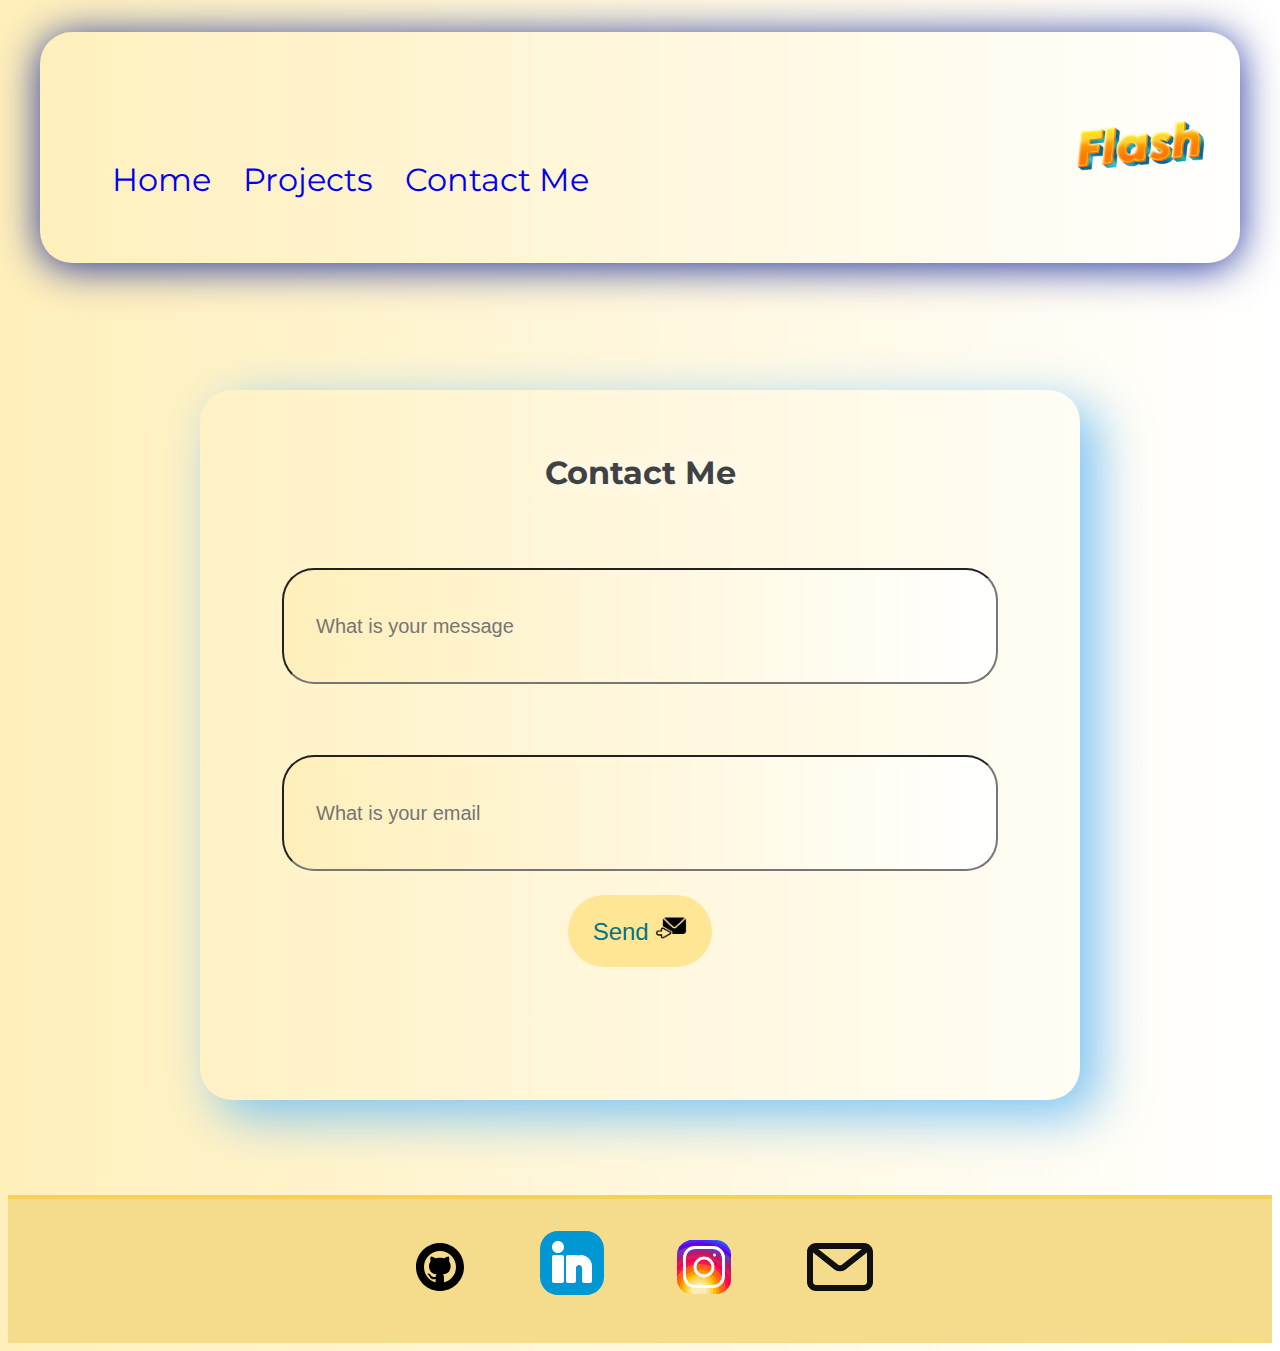
==== contact.html @ 8fc6730a "added hamnurger menu" ====
<!DOCTYPE html>
<html lang="en">
  <head>
    <meta charset="UTF-8" />
    <meta name="viewport" content="width=device-width, initial-scale=1.0" />
    <title>Contact me</title>
    <link rel="stylesheet" href="contact.css" />
    <link rel="preconnect" href="https://fonts.googleapis.com" />
    <link rel="preconnect" href="https://fonts.gstatic.com" crossorigin />
    <link
      href="https://fonts.googleapis.com/css2?family=Montserrat:ital,wght@0,100..900;1,100..900&display=swap"
      rel="stylesheet"
    />
  </head>
  <body>
    <!-- <h1 class="title">Aryan Goyal</h1> -->
    <nav>
        <div class="hamburger-lay">
            <input type="checkbox" id="menu-toggle" class="menu-toggle">
            <label for="menu-toggle" class="hamburger">
                <div class="bar"></div>
                <div class="bar"></div>
                <div class="bar"></div>
            </label>
            <ul>
                <li><a href="index.html">Home</a></li>
                <li><a href="sites.html">Projects</a></li>
                <li><a href="contact.html">Contact Me</a></li>
            </ul>
        </div>
        <img class="flash" src="./images/flash.png" />
      
    </nav>
    <div class="center">
      <form>
        <h1 class="contact">Contact Me</h1>
        <br />
        <input type="text" name="name" placeholder="What is your message" />
        <br />
        <input type="email" name="email" placeholder="What is your email" />
        <button type="submit">
          <span>Send</span>
          <span> <img class="send" src="./images/send.png" /></span>
        </button>
      </form>
    </div>
    <div class="details">
      <a href="https://github.com" target="_blank" rel="noopener noreferrer"
        ><svg
          xmlns="http://www.w3.org/2000/svg"
          class="github"
          viewBox="0 0 72 72"
        >
          <path
            d="M 36 12 C 22.745 12 12 22.745 12 36 C 12 49.255 22.745 60 36 60 C 49.255 60 60 49.255 60 36 C 60 22.745 49.255 12 36 12 z M 36 20 C 44.837 20 52 27.163 52 36 C 52 43.284178 47.128298 49.420174 40.46875 51.355469 C 40.198559 51.103128 39.941627 50.74363 39.953125 50.285156 C 39.980125 49.233156 39.953125 46.778953 39.953125 45.876953 C 39.953125 44.328953 38.972656 43.230469 38.972656 43.230469 C 38.972656 43.230469 46.654297 43.316141 46.654297 35.119141 C 46.654297 31.957141 45.003906 30.310547 45.003906 30.310547 C 45.003906 30.310547 45.872125 26.933953 44.703125 25.501953 C 43.393125 25.359953 41.046922 26.753297 40.044922 27.404297 C 40.044922 27.404297 38.457406 26.753906 35.816406 26.753906 C 33.175406 26.753906 31.587891 27.404297 31.587891 27.404297 C 30.586891 26.753297 28.239687 25.360953 26.929688 25.501953 C 25.760688 26.933953 26.628906 30.310547 26.628906 30.310547 C 26.628906 30.310547 24.974609 31.956141 24.974609 35.119141 C 24.974609 43.316141 32.65625 43.230469 32.65625 43.230469 C 32.65625 43.230469 31.782197 44.226723 31.693359 45.652344 C 31.180078 45.833418 30.48023 46.048828 29.8125 46.048828 C 28.2025 46.048828 26.978297 44.483766 26.529297 43.759766 C 26.086297 43.045766 25.178031 42.447266 24.332031 42.447266 C 23.775031 42.447266 23.503906 42.726922 23.503906 43.044922 C 23.503906 43.362922 24.285781 43.585781 24.800781 44.175781 C 25.887781 45.420781 25.866281 48.21875 29.738281 48.21875 C 30.196553 48.21875 31.021102 48.11542 31.677734 48.025391 C 31.674106 48.90409 31.663893 49.74536 31.677734 50.285156 C 31.688158 50.700354 31.476914 51.032045 31.236328 51.279297 C 24.726159 49.25177 20 43.177886 20 36 C 20 27.163 27.163 20 36 20 z"
          ></path></svg
      ></a>
      <a
        href="https://www.linkedin.com/in/aryan-goyal-81875b203/"
        target="_blank"
        rel="noopener noreferrer"
        ><svg
          xmlns="http://www.w3.org/2000/svg"
          xmlns:xlink="http://www.w3.org/1999/xlink"
          version="1.1"
          id="Icons"
          viewBox="0 0 32 32"
          xml:space="preserve"
          class="linkedin"
        >
          <style type="text/css">
            .st0 {
              fill: #ffffff;
            }
            .st1 {
              fill: #3a559f;
            }
            .st2 {
              fill: #f4f4f4;
            }
            .st3 {
              fill: #ff0084;
            }
            .st4 {
              fill: #0063db;
            }
            .st5 {
              fill: #00aced;
            }
            .st6 {
              fill: #ffec06;
            }
            .st7 {
              fill: #ff0000;
            }
            .st8 {
              fill: #25d366;
            }
            .st9 {
              fill: #0088ff;
            }
            .st10 {
              fill: #314358;
            }
            .st11 {
              fill: #ee6996;
            }
            .st12 {
              fill: #01aef3;
            }
            .st13 {
              fill: #fffeff;
            }
            .st14 {
              fill: #f06a35;
            }
            .st15 {
              fill: #00adef;
            }
            .st16 {
              fill: #1769ff;
            }
            .st17 {
              fill: #1ab7ea;
            }
            .st18 {
              fill: #6001d1;
            }
            .st19 {
              fill: #e41214;
            }
            .st20 {
              fill: #05ce78;
            }
            .st21 {
              fill: #7b519c;
            }
            .st22 {
              fill: #ff4500;
            }
            .st23 {
              fill: #00f076;
            }
            .st24 {
              fill: #ffc900;
            }
            .st25 {
              fill: #00d6ff;
            }
            .st26 {
              fill: #ff3a44;
            }
            .st27 {
              fill: #ff6a36;
            }
            .st28 {
              fill: #0061fe;
            }
            .st29 {
              fill: #f7981c;
            }
            .st30 {
              fill: #ee1b22;
            }
            .st31 {
              fill: #ef3561;
            }
            .st32 {
              fill: none;
              stroke: #ffffff;
              stroke-width: 2;
              stroke-miterlimit: 10;
            }
            .st33 {
              fill: #0097d3;
            }
            .st34 {
              fill: #01308a;
            }
            .st35 {
              fill: #019cde;
            }
            .st36 {
              fill: #ffd049;
            }
            .st37 {
              fill: #16a05d;
            }
            .st38 {
              fill: #4486f4;
            }
            .st39 {
              fill: none;
            }
            .st40 {
              fill: #34a853;
            }
            .st41 {
              fill: #4285f4;
            }
            .st42 {
              fill: #fbbc05;
            }
            .st43 {
              fill: #ea4335;
            }
          </style>
          <path
            class="st33"
            d="M23,0H9C4,0,0,4,0,9v14c0,5,4,9,9,9h14c5,0,9-4,9-9V9C32,4,28,0,23,0z"
          />
          <path
            class="st0"
            d="M12,25c0,0.6-0.4,1-1,1H7c-0.6,0-1-0.4-1-1V13c0-0.6,0.4-1,1-1h4c0.6,0,1,0.4,1,1V25z M9,11c-1.7,0-3-1.3-3-3  s1.3-3,3-3s3,1.3,3,3S10.7,11,9,11z M26,25c0,0.6-0.4,1-1,1h-3c-0.6,0-1-0.4-1-1v-3.5v-1v-2c0-0.8-0.7-1.5-1.5-1.5S18,17.7,18,18.5  v2v1V25c0,0.6-0.4,1-1,1h-3c-0.6,0-1-0.4-1-1V13c0-0.6,0.4-1,1-1h4c0.3,0,0.5,0.1,0.7,0.3c0.6-0.2,1.2-0.3,1.8-0.3  c3,0,5.5,2.5,5.5,5.5V25z"
          /></svg
      ></a>
      <!-- <p>My instagram id = @aryangoyal313</p> -->
      <a
        href="https://www.instagram.com/aryangoyal313/"
        target="_blank"
        rel="noopener noreferrer"
        ><svg
          class="insta"
          xmlns="http://www.w3.org/2000/svg"
          viewBox="0 0 48 48"
        >
          <path
            fill="#304ffe"
            d="M41.67,13.48c-0.4,0.26-0.97,0.5-1.21,0.77c-0.09,0.09-0.14,0.19-0.12,0.29v1.03l-0.3,1.01l-0.3,1l-0.33,1.1 l-0.68,2.25l-0.66,2.22l-0.5,1.67c0,0.26-0.01,0.52-0.03,0.77c-0.07,0.96-0.27,1.88-0.59,2.74c-0.19,0.53-0.42,1.04-0.7,1.52 c-0.1,0.19-0.22,0.38-0.34,0.56c-0.4,0.63-0.88,1.21-1.41,1.72c-0.41,0.41-0.86,0.79-1.35,1.11c0,0,0,0-0.01,0 c-0.08,0.07-0.17,0.13-0.27,0.18c-0.31,0.21-0.64,0.39-0.98,0.55c-0.23,0.12-0.46,0.22-0.7,0.31c-0.05,0.03-0.11,0.05-0.16,0.07 c-0.57,0.27-1.23,0.45-1.89,0.54c-0.04,0.01-0.07,0.01-0.11,0.02c-0.4,0.07-0.79,0.13-1.19,0.16c-0.18,0.02-0.37,0.03-0.55,0.03 l-0.71-0.04l-3.42-0.18c0-0.01-0.01,0-0.01,0l-1.72-0.09c-0.13,0-0.27,0-0.4-0.01c-0.54-0.02-1.06-0.08-1.58-0.19 c-0.01,0-0.01,0-0.01,0c-0.95-0.18-1.86-0.5-2.71-0.93c-0.47-0.24-0.93-0.51-1.36-0.82c-0.18-0.13-0.35-0.27-0.52-0.42 c-0.48-0.4-0.91-0.83-1.31-1.27c-0.06-0.06-0.11-0.12-0.16-0.18c-0.06-0.06-0.12-0.13-0.17-0.19c-0.38-0.48-0.7-0.97-0.96-1.49 c-0.24-0.46-0.43-0.95-0.58-1.49c-0.06-0.19-0.11-0.37-0.15-0.57c-0.01-0.01-0.02-0.03-0.02-0.05c-0.1-0.41-0.19-0.84-0.24-1.27 c-0.06-0.33-0.09-0.66-0.09-1c-0.02-0.13-0.02-0.27-0.02-0.4l1.91-2.95l1.87-2.88l0.85-1.31l0.77-1.18l0.26-0.41v-1.03 c0.02-0.23,0.03-0.47,0.02-0.69c-0.01-0.7-0.15-1.38-0.38-2.03c-0.22-0.69-0.53-1.34-0.85-1.94c-0.38-0.69-0.78-1.31-1.11-1.87 C14,7.4,13.66,6.73,13.75,6.26C14.47,6.09,15.23,6,16,6h16c4.18,0,7.78,2.6,9.27,6.26C41.43,12.65,41.57,13.06,41.67,13.48z"
          ></path>
          <path
            fill="#4928f4"
            d="M42,16v0.27l-1.38,0.8l-0.88,0.51l-0.97,0.56l-1.94,1.13l-1.9,1.1l-1.94,1.12l-0.77,0.45 c0,0.48-0.12,0.92-0.34,1.32c-0.31,0.58-0.83,1.06-1.49,1.47c-0.67,0.41-1.49,0.74-2.41,0.98c0,0,0-0.01-0.01,0 c-3.56,0.92-8.42,0.5-10.78-1.26c-0.66-0.49-1.12-1.09-1.32-1.78c-0.06-0.23-0.09-0.48-0.09-0.73v-7.19 c0.01-0.15-0.09-0.3-0.27-0.45c-0.54-0.43-1.81-0.84-3.23-1.25c-1.11-0.31-2.3-0.62-3.3-0.92c-0.79-0.24-1.46-0.48-1.86-0.71 c0.18-0.35,0.39-0.7,0.61-1.03c1.4-2.05,3.54-3.56,6.02-4.13C14.47,6.09,15.23,6,16,6h10.8c5.37,0.94,10.32,3.13,14.47,6.26 c0.16,0.39,0.3,0.8,0.4,1.22c0.18,0.66,0.29,1.34,0.32,2.05C42,15.68,42,15.84,42,16z"
          ></path>
          <path
            fill="#6200ea"
            d="M42,16v4.41l-0.22,0.68l-0.75,2.33l-0.78,2.4l-0.41,1.28l-0.38,1.19l-0.37,1.13l-0.36,1.12l-0.19,0.59 l-0.25,0.78c0,0.76-0.02,1.43-0.07,2c-0.01,0.06-0.02,0.12-0.02,0.18c-0.06,0.53-0.14,0.98-0.27,1.36 c-0.01,0.06-0.03,0.12-0.05,0.17c-0.26,0.72-0.65,1.18-1.23,1.48c-0.14,0.08-0.3,0.14-0.47,0.2c-0.53,0.18-1.2,0.27-2.02,0.32 c-0.6,0.04-1.29,0.05-2.07,0.05H31.4l-1.19-0.05L30,37.61l-2.17-0.09l-2.2-0.09l-7.25-0.3l-1.88-0.08h-0.26 c-0.78-0.01-1.45-0.06-2.03-0.14c-0.84-0.13-1.49-0.35-1.98-0.68c-0.7-0.45-1.11-1.11-1.35-2.03c-0.06-0.22-0.11-0.45-0.14-0.7 c-0.1-0.58-0.15-1.25-0.18-2c0-0.15,0-0.3-0.01-0.46c-0.01-0.01,0-0.01,0-0.01v-0.58c-0.01-0.29-0.01-0.59-0.01-0.9l0.05-1.61 l0.03-1.15l0.04-1.34v-0.19l0.07-2.46l0.07-2.46l0.07-2.31l0.06-2.27l0.02-0.6c0-0.31-1.05-0.49-2.22-0.64 c-0.93-0.12-1.95-0.23-2.56-0.37c0.05-0.23,0.1-0.46,0.16-0.68c0.18-0.72,0.45-1.4,0.79-2.05c0.18-0.35,0.39-0.7,0.61-1.03 c2.16-0.95,4.41-1.69,6.76-2.17c2.06-0.43,4.21-0.66,6.43-0.66c7.36,0,14.16,2.49,19.54,6.69c0.52,0.4,1.03,0.83,1.53,1.28 C42,15.68,42,15.84,42,16z"
          ></path>
          <path
            fill="#673ab7"
            d="M42,18.37v4.54l-0.55,1.06l-1.05,2.05l-0.56,1.08l-0.51,0.99l-0.22,0.43c0,0.31,0,0.61-0.02,0.9 c0,0.43-0.02,0.84-0.05,1.22c-0.04,0.45-0.1,0.86-0.16,1.24c-0.15,0.79-0.36,1.47-0.66,2.03c-0.04,0.07-0.08,0.14-0.12,0.2 c-0.11,0.18-0.24,0.35-0.38,0.51c-0.18,0.22-0.38,0.41-0.61,0.57c-0.34,0.26-0.74,0.47-1.2,0.63c-0.57,0.21-1.23,0.35-2.01,0.43 c-0.51,0.05-1.07,0.08-1.68,0.08l-0.42,0.02l-2.08,0.12h-0.01L27.5,36.6l-2.25,0.13l-3.1,0.18l-3.77,0.22l-0.55,0.03 c-0.51,0-0.99-0.03-1.45-0.09c-0.05-0.01-0.09-0.02-0.14-0.02c-0.68-0.11-1.3-0.29-1.86-0.54c-0.68-0.3-1.27-0.7-1.77-1.18 c-0.44-0.43-0.82-0.92-1.13-1.47c-0.07-0.13-0.14-0.25-0.2-0.39c-0.3-0.59-0.54-1.25-0.72-1.97c-0.03-0.12-0.06-0.25-0.08-0.38 c-0.06-0.23-0.11-0.47-0.14-0.72c-0.11-0.64-0.17-1.32-0.2-2.03v-0.01c-0.01-0.29-0.02-0.57-0.02-0.87l-0.49-1.17l-0.07-0.18 L9.5,25.99L8.75,24.2l-0.12-0.29l-0.72-1.73l-0.8-1.93c0,0,0,0-0.01,0L6.29,18.3L6,17.59V16c0-0.63,0.06-1.25,0.17-1.85 c0.05-0.23,0.1-0.46,0.16-0.68c0.85-0.49,1.74-0.94,2.65-1.34c2.08-0.93,4.31-1.62,6.62-2.04c1.72-0.31,3.51-0.48,5.32-0.48 c7.31,0,13.94,2.65,19.12,6.97c0.2,0.16,0.39,0.32,0.58,0.49C41.09,17.48,41.55,17.91,42,18.37z"
          ></path>
          <path
            fill="#8e24aa"
            d="M42,21.35v5.14l-0.57,1.19l-1.08,2.25l-0.01,0.03c0,0.43-0.02,0.82-0.05,1.17c-0.1,1.15-0.38,1.88-0.84,2.33 c-0.33,0.34-0.74,0.53-1.25,0.63c-0.03,0.01-0.07,0.01-0.1,0.02c-0.16,0.03-0.33,0.05-0.51,0.05c-0.62,0.06-1.35,0.02-2.19-0.04 c-0.09,0-0.19-0.01-0.29-0.02c-0.61-0.04-1.26-0.08-1.98-0.11c-0.39-0.01-0.8-0.02-1.22-0.02h-0.02l-1.01,0.08h-0.01l-2.27,0.16 l-2.59,0.2l-0.38,0.03l-3.03,0.22l-1.57,0.12l-1.55,0.11c-0.27,0-0.53,0-0.79-0.01c0,0-0.01-0.01-0.01,0 c-1.13-0.02-2.14-0.09-3.04-0.26c-0.83-0.14-1.56-0.36-2.18-0.69c-0.64-0.31-1.17-0.75-1.6-1.31c-0.41-0.55-0.71-1.24-0.9-2.07 c0-0.01,0-0.01,0-0.01c-0.14-0.67-0.22-1.45-0.22-2.33l-0.15-0.27L9.7,26.35l-0.13-0.22L9.5,25.99l-0.93-1.65l-0.46-0.83 l-0.58-1.03l-1-1.79L6,19.75v-3.68c0.88-0.58,1.79-1.09,2.73-1.55c1.14-0.58,2.32-1.07,3.55-1.47c1.34-0.44,2.74-0.79,4.17-1.02 c1.45-0.24,2.94-0.36,4.47-0.36c6.8,0,13.04,2.43,17.85,6.47c0.22,0.17,0.43,0.36,0.64,0.54c0.84,0.75,1.64,1.56,2.37,2.41 C41.86,21.18,41.94,21.26,42,21.35z"
          ></path>
          <path
            fill="#c2185b"
            d="M42,24.71v7.23c-0.24-0.14-0.57-0.31-0.98-0.49c-0.22-0.11-0.47-0.22-0.73-0.32 c-0.38-0.17-0.79-0.33-1.25-0.49c-0.1-0.04-0.2-0.07-0.31-0.1c-0.18-0.07-0.37-0.13-0.56-0.19c-0.59-0.18-1.24-0.35-1.92-0.5 c-0.26-0.05-0.53-0.1-0.8-0.14c-0.87-0.15-1.8-0.24-2.77-0.25c-0.08-0.01-0.17-0.01-0.25-0.01l-2.57,0.02l-3.5,0.02h-0.01 l-7.49,0.06c-2.38,0-3.84,0.57-4.72,0.8c0,0-0.01,0-0.01,0.01c-0.93,0.24-1.22,0.09-1.3-1.54c-0.02-0.45-0.03-1.03-0.03-1.74 l-0.56-0.43l-0.98-0.74l-0.6-0.46l-0.12-0.09L8.88,24.1l-0.25-0.19l-0.52-0.4l-0.96-0.72L6,21.91v-3.4 c0.1-0.08,0.19-0.15,0.29-0.21c1.45-1,3-1.85,4.64-2.54c1.46-0.62,3-1.11,4.58-1.46c0.43-0.09,0.87-0.18,1.32-0.24 c1.33-0.23,2.7-0.34,4.09-0.34c6.01,0,11.53,2.09,15.91,5.55c0.66,0.52,1.3,1.07,1.9,1.66c0.82,0.78,1.59,1.61,2.3,2.49 c0.14,0.18,0.28,0.36,0.42,0.55C41.64,24.21,41.82,24.46,42,24.71z"
          ></path>
          <path
            fill="#d81b60"
            d="M42,28.72V32c0,0.65-0.06,1.29-0.18,1.91c-0.18,0.92-0.49,1.8-0.91,2.62c-0.22,0.05-0.47,0.05-0.75,0.01 c-0.63-0.11-1.37-0.44-2.17-0.87c-0.04-0.01-0.08-0.03-0.11-0.05c-0.25-0.13-0.51-0.27-0.77-0.43c-0.53-0.29-1.09-0.61-1.65-0.91 c-0.12-0.06-0.24-0.12-0.35-0.18c-0.64-0.33-1.3-0.63-1.96-0.86c0,0,0,0-0.01,0c-0.14-0.05-0.29-0.1-0.44-0.14 c-0.57-0.16-1.15-0.26-1.71-0.26l-1.1-0.32l-4.87-1.41c0,0,0,0-0.01,0l-2.99-0.87h-0.01l-1.3-0.38c-3.76,0-6.07,1.6-7.19,0.99 c-0.44-0.23-0.7-0.81-0.79-1.95c-0.03-0.32-0.04-0.68-0.04-1.1l-1.17-0.57l-0.05-0.02h-0.01l-0.84-0.42L9.7,26.35l-0.07-0.03 l-0.17-0.09L7.5,25.28L6,24.55v-3.43c0.17-0.15,0.35-0.29,0.53-0.43c0.19-0.15,0.38-0.29,0.57-0.44c0.01,0,0.01,0,0.01,0 c1.18-0.85,2.43-1.6,3.76-2.22c1.55-0.74,3.2-1.31,4.91-1.68c0.25-0.06,0.51-0.12,0.77-0.16c1.42-0.27,2.88-0.41,4.37-0.41 c5.27,0,10.11,1.71,14.01,4.59c1.13,0.84,2.18,1.77,3.14,2.78c0.79,0.83,1.52,1.73,2.18,2.67c0.05,0.07,0.1,0.14,0.15,0.2 c0.37,0.54,0.71,1.09,1.03,1.66C41.64,28.02,41.82,28.37,42,28.72z"
          ></path>
          <path
            fill="#f50057"
            d="M41.82,33.91c-0.18,0.92-0.49,1.8-0.91,2.62c-0.19,0.37-0.4,0.72-0.63,1.06c-0.14,0.21-0.29,0.41-0.44,0.6 c-0.36-0.14-0.89-0.34-1.54-0.56c0,0,0,0,0-0.01c-0.49-0.17-1.05-0.35-1.65-0.52c-0.17-0.05-0.34-0.1-0.52-0.15 c-0.71-0.19-1.45-0.36-2.17-0.46c-0.6-0.1-1.19-0.16-1.74-0.16l-0.46-0.13h-0.01l-2.42-0.7l-1.49-0.43l-1.66-0.48h-0.01l-0.54-0.15 l-6.53-1.88l-1.88-0.54l-1.4-0.33l-2.28-0.54l-0.28-0.07c0,0,0,0-0.01,0l-2.29-0.53c0-0.01,0-0.01,0-0.01l-0.41-0.09l-0.21-0.05 l-1.67-0.39l-0.19-0.05l-1.42-1.17L6,27.9v-4.08c0.37-0.36,0.75-0.7,1.15-1.03c0.12-0.11,0.25-0.21,0.38-0.31 c0.12-0.1,0.25-0.2,0.38-0.3c0.91-0.69,1.87-1.31,2.89-1.84c1.3-0.7,2.68-1.26,4.13-1.66c0.28-0.09,0.56-0.17,0.85-0.23 c1.64-0.41,3.36-0.62,5.14-0.62c4.47,0,8.63,1.35,12.07,3.66c1.71,1.15,3.25,2.53,4.55,4.1c0.66,0.79,1.26,1.62,1.79,2.5 c0.05,0.07,0.09,0.13,0.13,0.2c0.32,0.53,0.62,1.08,0.89,1.64c0.25,0.5,0.47,1,0.67,1.52C41.34,32.25,41.6,33.07,41.82,33.91z"
          ></path>
          <path
            fill="#ff1744"
            d="M40.28,37.59c-0.14,0.21-0.29,0.41-0.44,0.6c-0.44,0.55-0.92,1.05-1.46,1.49c-0.47,0.39-0.97,0.74-1.5,1.04 c-0.2-0.05-0.4-0.11-0.61-0.19c-0.66-0.23-1.35-0.61-1.99-1.01c-0.96-0.61-1.79-1.27-2.16-1.57c-0.14-0.12-0.21-0.18-0.21-0.18 l-1.7-0.15L30,37.6l-2.2-0.19l-2.28-0.2l-3.37-0.3l-5.34-0.47l-0.02-0.01l-1.88-0.91l-1.9-0.92l-1.53-0.74l-0.33-0.16l-0.41-0.2 l-1.42-0.69L7.43,31.9l-0.59-0.29L6,31.35v-4.47c0.47-0.56,0.97-1.09,1.5-1.6c0.34-0.32,0.7-0.64,1.07-0.94 c0.06-0.05,0.12-0.1,0.18-0.14c0.04-0.05,0.09-0.08,0.13-0.1c0.59-0.48,1.21-0.91,1.85-1.3c0.74-0.47,1.52-0.89,2.33-1.24 c0.87-0.39,1.78-0.72,2.72-0.97c1.63-0.46,3.36-0.7,5.14-0.7c4.08,0,7.85,1.24,10.96,3.37c1.99,1.36,3.71,3.08,5.07,5.07 c0.45,0.64,0.85,1.32,1.22,2.02c0.13,0.26,0.26,0.52,0.37,0.78c0.12,0.25,0.23,0.5,0.34,0.75c0.21,0.52,0.4,1.04,0.57,1.58 c0.32,1,0.56,2.02,0.71,3.08C40.21,36.89,40.25,37.24,40.28,37.59z"
          ></path>
          <path
            fill="#ff5722"
            d="M38.39,39.42c0,0.08,0,0.17-0.01,0.26c-0.47,0.39-0.97,0.74-1.5,1.04c-0.22,0.12-0.44,0.24-0.67,0.34 c-0.23,0.11-0.46,0.21-0.7,0.3c-0.34-0.18-0.8-0.4-1.29-0.61c-0.69-0.31-1.44-0.59-2.02-0.68c-0.14-0.03-0.27-0.04-0.39-0.04 l-1.64-0.21h-0.02l-2.04-0.27l-2.06-0.27l-0.96-0.12l-7.56-0.98c-0.49,0-1.01-0.03-1.55-0.1c-0.66-0.06-1.35-0.16-2.04-0.3 c-0.68-0.12-1.37-0.28-2.03-0.45c-0.69-0.16-1.37-0.35-2-0.53c-0.73-0.22-1.41-0.43-1.98-0.62c-0.47-0.15-0.87-0.29-1.18-0.4 c-0.18-0.43-0.33-0.88-0.44-1.34C6.1,33.66,6,32.84,6,32v-1.67c0.32-0.53,0.67-1.05,1.06-1.54c0.71-0.94,1.52-1.8,2.4-2.56 c0.03-0.04,0.07-0.07,0.1-0.09l0.01-0.01c0.31-0.28,0.63-0.53,0.97-0.77c0.04-0.04,0.08-0.07,0.12-0.1 c0.16-0.12,0.33-0.24,0.51-0.35c1.43-0.97,3.01-1.73,4.7-2.24c1.6-0.48,3.29-0.73,5.05-0.73c3.49,0,6.75,1.03,9.47,2.79 c2.01,1.29,3.74,2.99,5.06,4.98c0.16,0.23,0.31,0.46,0.46,0.7c0.69,1.17,1.26,2.43,1.68,3.75c0.05,0.15,0.09,0.3,0.13,0.46 c0.08,0.27,0.15,0.55,0.21,0.83c0.02,0.07,0.04,0.14,0.06,0.22c0.14,0.63,0.24,1.29,0.31,1.95c0,0.01,0,0.01,0,0.01 C38.36,38.22,38.39,38.82,38.39,39.42z"
          ></path>
          <path
            fill="#ff6f00"
            d="M36.33,39.42c0,0.35-0.02,0.73-0.06,1.11c-0.02,0.18-0.04,0.36-0.06,0.53c-0.23,0.11-0.46,0.21-0.7,0.3 c-0.45,0.17-0.91,0.31-1.38,0.41c-0.32,0.07-0.65,0.13-0.98,0.16h-0.01c-0.31-0.19-0.67-0.42-1.04-0.68 c-0.67-0.47-1.37-1-1.93-1.43c-0.01-0.01-0.01-0.01-0.02-0.02c-0.59-0.45-1.01-0.79-1.01-0.79l-1.06,0.04l-2.04,0.07l-0.95,0.04 l-3.82,0.14l-3.23,0.12c-0.21,0.01-0.46,0.01-0.77,0h-0.01c-0.42-0.01-0.92-0.04-1.47-0.09c-0.64-0.05-1.34-0.11-2.05-0.18 c-0.69-0.08-1.39-0.16-2.06-0.24c-0.74-0.08-1.44-0.17-2.04-0.25c-0.47-0.06-0.88-0.11-1.21-0.15c-0.28-0.32-0.53-0.65-0.77-1.01 c-0.36-0.54-0.67-1.11-0.91-1.72c-0.18-0.43-0.33-0.88-0.44-1.34c0.29-0.89,0.67-1.73,1.12-2.54c0.36-0.66,0.78-1.29,1.24-1.89 c0.45-0.59,0.94-1.14,1.47-1.64v-0.01c0.15-0.15,0.3-0.29,0.45-0.42c0.28-0.26,0.57-0.5,0.87-0.73h0.01 c0.01-0.02,0.02-0.02,0.03-0.03c0.24-0.19,0.49-0.36,0.74-0.53c1.48-1.01,3.15-1.76,4.95-2.2c1.19-0.29,2.44-0.45,3.73-0.45 c2.54,0,4.94,0.61,7.05,1.71h0.01c1.81,0.93,3.41,2.21,4.7,3.75c0.71,0.82,1.32,1.72,1.82,2.67c0.35,0.64,0.65,1.31,0.9,1.99 c0.02,0.06,0.04,0.11,0.06,0.16c0.17,0.5,0.32,1.02,0.45,1.54c0.09,0.37,0.16,0.75,0.22,1.13c0.02,0.12,0.04,0.23,0.05,0.35 C36.28,37.99,36.33,38.7,36.33,39.42z"
          ></path>
          <path
            fill="#ff9800"
            d="M34.28,39.42v0.1c0,0.34-0.03,0.77-0.06,1.23c-0.03,0.34-0.06,0.69-0.09,1.02c-0.32,0.07-0.65,0.13-0.98,0.16 h-0.01C32.76,41.98,32.39,42,32,42h-1.75l-0.38-0.11l-1.97-0.6l-2-0.6l-4.63-1.39l-2-0.6c0,0-0.83,0.33-2,0.72h-0.01 c-0.45,0.15-0.94,0.31-1.46,0.47c-0.65,0.19-1.34,0.38-2.02,0.53c-0.7,0.16-1.39,0.28-2.01,0.33c-0.19,0.02-0.38,0.03-0.55,0.03 c-0.56-0.31-1.1-0.68-1.59-1.09c-0.43-0.36-0.83-0.75-1.2-1.18c-0.28-0.32-0.53-0.65-0.77-1.01c0.07-0.45,0.15-0.89,0.27-1.32 c0.3-1.19,0.77-2.33,1.39-3.37c0.34-0.59,0.72-1.16,1.16-1.69c0.01-0.03,0.04-0.06,0.07-0.08c-0.01-0.01,0-0.01,0-0.01 c0.13-0.17,0.27-0.33,0.41-0.48c0-0.01,0-0.01,0-0.01c0.41-0.44,0.83-0.86,1.29-1.25c0.16-0.13,0.31-0.26,0.48-0.39 c0.03-0.03,0.06-0.05,0.1-0.08c2.25-1.72,5.06-2.76,8.09-2.76c3.44,0,6.57,1.29,8.94,3.41c1.14,1.03,2.11,2.26,2.84,3.63 c0.06,0.1,0.12,0.21,0.17,0.32c0.09,0.18,0.18,0.37,0.26,0.57c0.33,0.72,0.59,1.48,0.77,2.26c0.02,0.08,0.04,0.16,0.06,0.24 c0.08,0.37,0.15,0.75,0.2,1.13C34.24,38.21,34.28,38.81,34.28,39.42z"
          ></path>
          <path
            fill="#ffc107"
            d="M32.22,39.42c0,0.2-0.01,0.42-0.02,0.65c-0.02,0.37-0.05,0.77-0.1,1.18c-0.02,0.25-0.06,0.5-0.1,0.75h-5.48 l-1.06-0.17l-4.14-0.66l-0.59-0.09l-1.35-0.22c-0.59,0-1.87,0.26-3.22,0.51c-0.71,0.13-1.43,0.27-2.08,0.36 c-0.08,0.01-0.16,0.02-0.23,0.03h-0.01c-0.7-0.15-1.38-0.38-2.02-0.68c-0.2-0.09-0.4-0.19-0.6-0.3c-0.56-0.31-1.1-0.68-1.59-1.09 c-0.01-0.12-0.02-0.22-0.02-0.27c0-0.26,0.01-0.51,0.03-0.76c0.04-0.64,0.13-1.26,0.27-1.86c0.22-0.91,0.54-1.79,0.97-2.6 c0.08-0.17,0.17-0.34,0.27-0.5c0.04-0.08,0.09-0.15,0.13-0.23c0.18-0.29,0.38-0.57,0.58-0.85c0.42-0.55,0.89-1.07,1.39-1.54 c0.01,0,0.01,0,0.01,0c0.04-0.04,0.08-0.08,0.12-0.11c0.05-0.04,0.09-0.09,0.14-0.12c0.2-0.18,0.4-0.34,0.61-0.49 c0-0.01,0.01-0.01,0.01-0.01c1.89-1.41,4.23-2.24,6.78-2.24c1.98,0,3.82,0.5,5.43,1.38h0.01c1.38,0.76,2.58,1.79,3.53,3.03 c0.37,0.48,0.7,0.99,0.98,1.53h0.01c0.05,0.1,0.1,0.2,0.15,0.3c0.3,0.59,0.54,1.21,0.72,1.85h0.01c0.01,0.05,0.03,0.1,0.04,0.15 c0.12,0.43,0.22,0.87,0.29,1.32c0.01,0.09,0.02,0.19,0.03,0.28C32.19,38.43,32.22,38.92,32.22,39.42z"
          ></path>
          <path
            fill="#ffd54f"
            d="M30.17,39.31c0,0.16,0,0.33-0.02,0.49v0.01c0,0.01,0,0.01,0,0.01c-0.02,0.72-0.12,1.43-0.28,2.07 c0,0.04-0.01,0.07-0.03,0.11h-4.67l-3.85-0.83l-0.51-0.11l-0.08,0.02l-4.27,0.88L16.27,42H16c-0.64,0-1.27-0.06-1.88-0.18 c-0.09-0.02-0.18-0.04-0.27-0.06h-0.01c-0.7-0.15-1.38-0.38-2.02-0.68c-0.02-0.11-0.04-0.22-0.05-0.33 c-0.07-0.43-0.1-0.88-0.1-1.33c0-0.17,0-0.34,0.01-0.51c0.03-0.54,0.11-1.07,0.23-1.58c0.08-0.38,0.19-0.75,0.32-1.1 c0.11-0.31,0.24-0.61,0.38-0.9c0.12-0.25,0.26-0.49,0.4-0.73c0.14-0.23,0.29-0.45,0.45-0.67c0.4-0.55,0.87-1.06,1.39-1.51 c0.3-0.26,0.63-0.51,0.97-0.73c1.46-0.96,3.21-1.52,5.1-1.52c0.37,0,0.73,0.02,1.08,0.07h0.02c1.07,0.12,2.07,0.42,2.99,0.87 c0.01,0,0.01,0,0.01,0c1.45,0.71,2.68,1.78,3.58,3.1c0.15,0.22,0.3,0.46,0.43,0.7c0.11,0.19,0.21,0.39,0.3,0.59 c0.14,0.31,0.27,0.64,0.38,0.97h0.01c0.11,0.37,0.21,0.74,0.28,1.13v0.01C30.11,38.16,30.17,38.73,30.17,39.31z"
          ></path>
          <path
            fill="#ffe082"
            d="M28.11,39.52v0.03c0,0.59-0.07,1.17-0.21,1.74c-0.05,0.24-0.12,0.48-0.21,0.71h-4.48l-2.29-0.63L18.63,42H16 c-0.64,0-1.27-0.06-1.88-0.18c-0.02-0.03-0.03-0.06-0.04-0.09c-0.14-0.43-0.25-0.86-0.3-1.31c-0.04-0.29-0.06-0.59-0.06-0.9 c0-0.12,0-0.25,0.02-0.37c0.01-0.47,0.08-0.93,0.2-1.37c0.06-0.3,0.15-0.59,0.27-0.87c0.04-0.14,0.1-0.27,0.17-0.4 c0.15-0.34,0.33-0.67,0.53-0.99c0.22-0.32,0.46-0.62,0.73-0.9c0.32-0.36,0.68-0.69,1.09-0.96c0.7-0.51,1.5-0.89,2.37-1.1 c0.58-0.16,1.19-0.24,1.82-0.24c2,0,3.79,0.8,5.09,2.09c0.05,0.05,0.11,0.11,0.16,0.18h0.01c0.14,0.15,0.27,0.3,0.4,0.47 c0.37,0.47,0.68,0.98,0.92,1.54c0.12,0.26,0.22,0.53,0.3,0.81c0.01,0.04,0.02,0.07,0.03,0.11c0.14,0.49,0.23,1,0.25,1.53 C28.1,39.2,28.11,39.36,28.11,39.52z"
          ></path>
          <path
            fill="#ffecb3"
            d="M26.06,39.52c0,0.41-0.05,0.8-0.16,1.17c-0.1,0.4-0.25,0.78-0.44,1.14c-0.03,0.06-0.1,0.17-0.1,0.17h-8.88 c-0.01-0.01-0.02-0.03-0.02-0.04c-0.12-0.19-0.22-0.38-0.3-0.59c-0.2-0.46-0.32-0.96-0.36-1.48c-0.02-0.12-0.02-0.25-0.02-0.37 c0-0.06,0-0.13,0.01-0.19c0.01-0.44,0.07-0.86,0.19-1.25c0.1-0.36,0.23-0.69,0.4-1.01c0,0,0.01-0.01,0.01-0.02 c0.12-0.21,0.25-0.42,0.4-0.62c0.49-0.66,1.14-1.2,1.89-1.55c0.01,0,0.01,0,0.01,0c0.24-0.12,0.49-0.22,0.75-0.29c0,0,0,0,0.01,0 c0.46-0.14,0.96-0.21,1.47-0.21c0.59,0,1.16,0.09,1.68,0.28c0.19,0.05,0.37,0.13,0.55,0.22c0,0,0,0,0.01,0 c0.86,0.41,1.59,1.05,2.09,1.85c0.1,0.15,0.19,0.31,0.27,0.48c0.04,0.07,0.08,0.15,0.11,0.22c0.23,0.52,0.37,1.09,0.41,1.69 c0.01,0.05,0.01,0.1,0.01,0.16C26.06,39.36,26.06,39.44,26.06,39.52z"
          ></path>
          <g>
            <path
              fill="none"
              stroke="#fff"
              stroke-linecap="round"
              stroke-linejoin="round"
              stroke-miterlimit="10"
              stroke-width="2"
              d="M30,11H18c-3.9,0-7,3.1-7,7v12c0,3.9,3.1,7,7,7h12c3.9,0,7-3.1,7-7V18C37,14.1,33.9,11,30,11z"
            ></path>
            <circle cx="31" cy="16" r="1" fill="#fff"></circle>
          </g>
          <g>
            <circle
              cx="24"
              cy="24"
              r="6"
              fill="none"
              stroke="#fff"
              stroke-linecap="round"
              stroke-linejoin="round"
              stroke-miterlimit="10"
              stroke-width="2"
            ></circle>
          </g></svg
      ></a>
      <a href="mailto:goyal.aryan@gmail.com"
        ><svg
          xmlns="http://www.w3.org/2000/svg"
          class="gmail"
          viewBox="0 0 24 24"
          fill="none"
        >
          <path
            fill-rule="evenodd"
            clip-rule="evenodd"
            d="M20 4C21.6569 4 23 5.34315 23 7V17C23 18.6569 21.6569 20 20 20H4C2.34315 20 1 18.6569 1 17V7C1 5.34315 2.34315 4 4 4H20ZM19.2529 6H4.74718L11.3804 11.2367C11.7437 11.5236 12.2563 11.5236 12.6197 11.2367L19.2529 6ZM3 7.1688V17C3 17.5523 3.44772 18 4 18H20C20.5523 18 21 17.5523 21 17V7.16882L13.8589 12.8065C12.769 13.667 11.231 13.667 10.1411 12.8065L3 7.1688Z"
            fill="#0F0F0F"
          /></svg
      ></a>
    </div>
  </body>
</html>
---- contact.css ----
body {
  background-image: linear-gradient(to right, #ffefba, #ffffff);
  color: rgb(137, 138, 50);
  font-size: 2rem;
  font-family: "Montserrat", Roboto;
}
.flash {
  box-shadow: none;
  width: 10rem;
}
nav {
  display: flex;
  justify-content: space-between;
  align-items: center;
  margin: 2rem;
  /* background-color: rgb(251, 251, 251); */
  padding: 1rem;
  box-shadow: 0rem 0.25rem 2.5rem rgb(32, 51, 159);
  border-radius: 2rem;
}
nav .hamburger-lay .hamburger {
    display: none;
    flex-direction: column;
    cursor: pointer;
    justify-content: end;

}
nav .hamburger-lay input{
  visibility: hidden;
}

nav .hamburger-lay .hamburger .bar {
    width: 25px;
    height: 3px;
    margin: 4px 0;
    background-color: rgb(0, 0, 0);
}
ul {
  transition-delay: 2s;
  padding-right: 2rem;
  display: flex;
  flex-direction: row;
  list-style-type: none;
  justify-content: space-around;
  align-items: center;
  /* scale: 0; */
  transition: 0.5s;
  /* overflow: hidden; */
  /* max-height: 0; */
  
  /* visibility: hidden; */
}
nav{
  align-items: center;
  text-align: start;
}
.center {
  display: flex;
  justify-content: space-around;
  align-items: center;
  height: 100vh;
}
a {
  text-decoration: none;
}

li {
  padding: 1rem;
  padding-left: 1rem;
  font-size: 2rem;
  padding-top: 0;
  color: rgb(48, 85, 98);
}
li:hover {
  /* text-decoration: underline wavy red; */
  /* color: red; */
  scale: 1.2;
  text-shadow: 0rem 0.188rem 1.25rem white;
  transition: 0.5s;

  /* transition:1s; */
}
h1,
h2 {
  color: rgb(63, 66, 68);
  text-align: center;
  text-shadow: 0rem 0.125rem 1.25rem white;
  font-size: 2rem;
  animation: appear;
  animation-duration: 2s;
}
form {
  display: flex;
  flex-direction: column;
  justify-content: center;
  align-items: center;
  padding: 5rem;
  padding-top: 0;
  width: 80vh;
  height: 70vh;
  text-align: center;
  /* background-color: #000091; */
  border-radius: 2rem;
  box-shadow:1.063rem 0.938rem 3.125rem rgb(125 196 244);
}

input {
  background-image: linear-gradient(to right, #ffefba, #ffffff);
  color: rgb(137, 138, 50);
  /* background-color:#000091; */
  padding: 2rem;
  color: rgb(0, 0, 0);
  border-radius: 2rem;
  height: 3rem;
  /* box-shadow: 0px 2px 20px #1d4e38; */
  font-size: 1.25rem;
  width: 90%;
  margin: 1rem;
}
/* form:hover {
  /* box-shadow: 0px 1px 20px rgb(113, 7, 234); */
/* scale: 1.1;
  transition: 1s; */
/* } */

button {
  background-color: #ffe695;
  text-align: center;
  font-size: 1.5rem;
  color: rgb(137, 138, 50);
  border: none;
  color: rgb(6, 114, 131);
  height: 4.5rem;
  width: 20%;
  border-radius: 2.5rem;
  margin: 0.5rem;
}
.b{ 
  height: 3rem;
}
button:hover {
  background-color: #fff1c5;
  /* scale: 1.1; */
  transition: 1s;

  /* box-shadow: 0px 2px 50px rgb(2, 154, 255); */
}
.details {
  /* background-color: rgb(1, 5, 43); */
  /* box-shadow: 0px 2px 20px purple; */
  justify-content: center;
  /* color: #8f04f3; */
  /* justify-content: space-around; */
  /* border-radius: 20px; */
  display: flex;
  border-top: 0.25rem solid #f6d158;
  flex-direction: row;
  background-color: #f4dc8c;
  margin: 0;
  width: 100%;
  height: 100%;
}
p {
  width: 25%;
  margin: 1rem;
}

@media (max-width: 48rem) {
  body {
    text-align: center;
  }
  nav{
    align-items: center;
  }
  nav {
  display: flex;
  justify-content: space-between;
  align-items: center;
  margin: 2rem;
  /* background-color: rgb(251, 251, 251); */
  padding: 1rem;
  box-shadow: 0rem 0.25rem 2.5rem rgb(32, 51, 159);
  border-radius: 2rem;
  }
  nav .hamburger-lay .hamburger {
      display: flex;
      flex-direction: column;
      cursor: pointer;
      justify-content: end;

  }
  nav .hamburger-lay input{
    visibility: hidden;
  }

  nav .hamburger-lay .hamburger .bar {
      width: 25px;
      height: 3px;
      margin: 4px 0;
      background-color: rgb(0, 0, 0);
  }
  ul {
    transition-delay: 2s;
    padding-right: 2rem;
    display: flex;
    flex-direction: column;
    list-style-type: none;
    justify-content: space-around;
    align-items: center;
    scale: 0;
    transition: 0.5s;
    /* overflow: hidden; */
    max-height: 0;
    
    /* visibility: hidden; */
  }
  nav{
    align-items: center;
    text-align: start;
  }
  .hamburger-lay #menu-toggle:checked~ul{
    transition: 0.5s;
    scale: 1;
    max-height: 100%;
  }
  .center {
    display: flex;
    flex-direction: column;
    justify-content: center;
    align-items: center;
    text-align: center;
  }
  form {
    margin-top: 3rem;
    margin-bottom: 4rem;
    /* height: 200px; */
    width: 20rem;
  }
  button {
    width: 50%;
  }
  h1 {
    margin-bottom: 3.5rem;
    margin-top: 4rem;
  }
  nav {
    margin: 1rem;
  }
}

@media (max-width: 48rem) {
  .jee {
    width: 100%;
    left: 0;
    /* padding-left: 20em; */
  }
  .center:hover .jee {
    padding-right: 0;
    scale: 1;
  }
  .center:hover .text {
    /* height: 200px; */
    width: 10rem;
  }
}
@media (max-width: 37.5rem) {
  /* ul{
        display: flex;
        flex-direction: column;
        align-items: center;
        justify-content: center;
        text-align: center;
    } */
  li {
    padding-left: 0;
  }
  form{
    width: 18rem;
  }
}
.github,
.insta,.gmail {
  height: 4.5rem;
  width: 4.5rem;
  margin: 2rem;
  transition: 1s;
}
.linkedin{
  height: 4rem;
  width: 4rem;
  margin: 2rem;
  transition: 1s;
}

@keyframes appear {
  0% {
    scale: 0;
  }
  50% {
    scale: 1.5;
  }
  100% {
    scale: 1;
  }
}
.center:hover .jee {
  /* position: static; */
  left: 0;
  transition: 1s;
}
.jee {
  position: relative;
  transition: 1s;
}
.center:hover .text {
  scale: 1;
  transition: 1s;
}
.text {
  scale: 0;
  transition: 1s;
  font-size: 1.3rem;
}
.details svg:hover {
  box-shadow: 0rem 0.125rem 1.25rem rgb(2, 154, 255);
  transition: 0.5s;
  border-radius: 50%;
  padding: 0.5rem;
}
.fl {
  padding-left: 0;
}
.send {
    height: 1.5rem;
    width: 2rem;
  align-self: center;
}
.contact {
  padding-top: 0;
  margin-top: 2vh;
}

@media (max-width:31.25rem){
  form {
        width: 17vh;
        height: 70vh;
  }
  .contact{
    margin-top: 14vh;
  }
  input{
    height: 1rem;
  }

  .flash{
    width: 5rem;
  }
  .github,
  .linkedin,
  .insta,.gmail {
    height: 2.25rem;
    width: 2.25rem;
    margin: 1rem;
    transition: 1s;
  }
  button{
    height: 9rem;
    width: 8rem;
  }
  li {
    font-size: 1.5rem;
    transition: 1s;
    /* flex-direction: column; */
  }
}
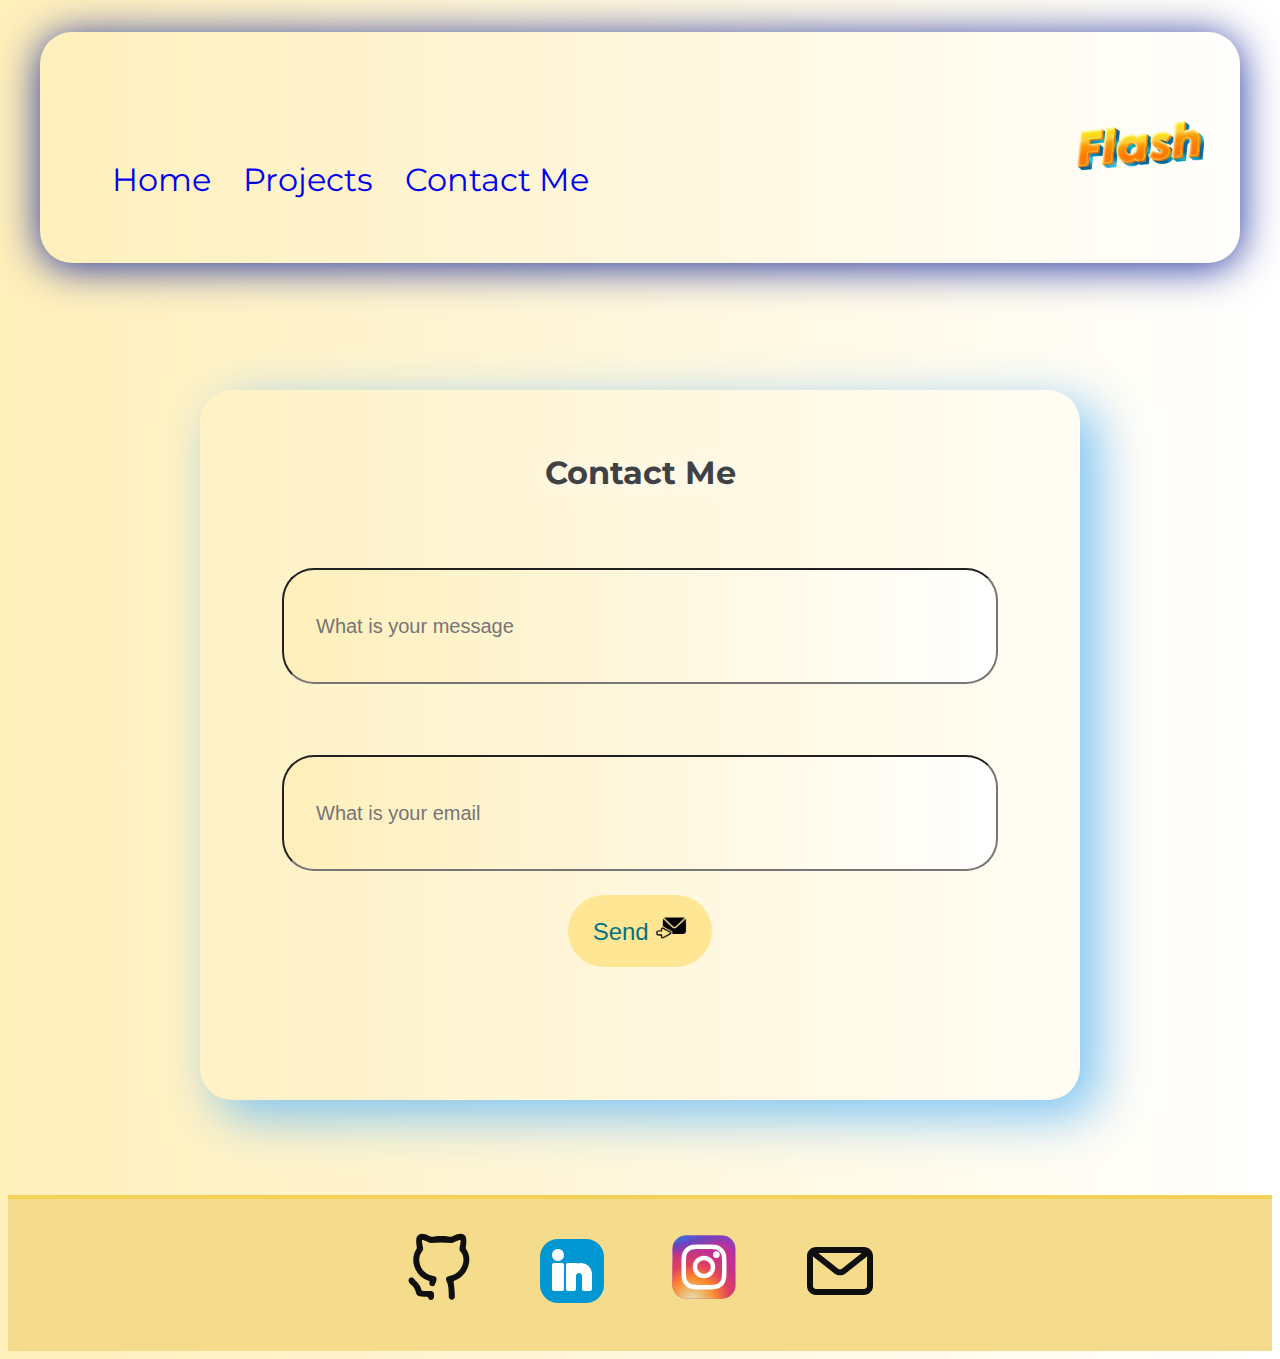
==== commit 4aca62d9: "added images of svg and px to rem and formatted the docs" ====
--- a/contact.html
+++ b/contact.html
@@ -15,21 +15,20 @@
   <body>
     <!-- <h1 class="title">Aryan Goyal</h1> -->
     <nav>
-        <div class="hamburger-lay">
-            <input type="checkbox" id="menu-toggle" class="menu-toggle">
-            <label for="menu-toggle" class="hamburger">
-                <div class="bar"></div>
-                <div class="bar"></div>
-                <div class="bar"></div>
-            </label>
-            <ul>
-                <li><a href="index.html">Home</a></li>
-                <li><a href="sites.html">Projects</a></li>
-                <li><a href="contact.html">Contact Me</a></li>
-            </ul>
-        </div>
-        <img class="flash" src="./images/flash.png" />
-      
+      <div class="hamburger-lay">
+        <input type="checkbox" id="menu-toggle" class="menu-toggle" />
+        <label for="menu-toggle" class="hamburger">
+          <div class="bar"></div>
+          <div class="bar"></div>
+          <div class="bar"></div>
+        </label>
+        <ul>
+          <li><a href="index.html">Home</a></li>
+          <li><a href="sites.html">Projects</a></li>
+          <li><a href="contact.html">Contact Me</a></li>
+        </ul>
+      </div>
+      <img class="flash" src="./images/flash.png" />
     </nav>
     <div class="center">
       <form>
@@ -46,288 +45,24 @@
     </div>
     <div class="details">
       <a href="https://github.com" target="_blank" rel="noopener noreferrer"
-        ><svg
-          xmlns="http://www.w3.org/2000/svg"
-          class="github"
-          viewBox="0 0 72 72"
-        >
-          <path
-            d="M 36 12 C 22.745 12 12 22.745 12 36 C 12 49.255 22.745 60 36 60 C 49.255 60 60 49.255 60 36 C 60 22.745 49.255 12 36 12 z M 36 20 C 44.837 20 52 27.163 52 36 C 52 43.284178 47.128298 49.420174 40.46875 51.355469 C 40.198559 51.103128 39.941627 50.74363 39.953125 50.285156 C 39.980125 49.233156 39.953125 46.778953 39.953125 45.876953 C 39.953125 44.328953 38.972656 43.230469 38.972656 43.230469 C 38.972656 43.230469 46.654297 43.316141 46.654297 35.119141 C 46.654297 31.957141 45.003906 30.310547 45.003906 30.310547 C 45.003906 30.310547 45.872125 26.933953 44.703125 25.501953 C 43.393125 25.359953 41.046922 26.753297 40.044922 27.404297 C 40.044922 27.404297 38.457406 26.753906 35.816406 26.753906 C 33.175406 26.753906 31.587891 27.404297 31.587891 27.404297 C 30.586891 26.753297 28.239687 25.360953 26.929688 25.501953 C 25.760688 26.933953 26.628906 30.310547 26.628906 30.310547 C 26.628906 30.310547 24.974609 31.956141 24.974609 35.119141 C 24.974609 43.316141 32.65625 43.230469 32.65625 43.230469 C 32.65625 43.230469 31.782197 44.226723 31.693359 45.652344 C 31.180078 45.833418 30.48023 46.048828 29.8125 46.048828 C 28.2025 46.048828 26.978297 44.483766 26.529297 43.759766 C 26.086297 43.045766 25.178031 42.447266 24.332031 42.447266 C 23.775031 42.447266 23.503906 42.726922 23.503906 43.044922 C 23.503906 43.362922 24.285781 43.585781 24.800781 44.175781 C 25.887781 45.420781 25.866281 48.21875 29.738281 48.21875 C 30.196553 48.21875 31.021102 48.11542 31.677734 48.025391 C 31.674106 48.90409 31.663893 49.74536 31.677734 50.285156 C 31.688158 50.700354 31.476914 51.032045 31.236328 51.279297 C 24.726159 49.25177 20 43.177886 20 36 C 20 27.163 27.163 20 36 20 z"
-          ></path></svg
-      ></a>
+        ><img class="github" src="./images/github.svg"
+      /></a>
       <a
         href="https://www.linkedin.com/in/aryan-goyal-81875b203/"
         target="_blank"
         rel="noopener noreferrer"
-        ><svg
-          xmlns="http://www.w3.org/2000/svg"
-          xmlns:xlink="http://www.w3.org/1999/xlink"
-          version="1.1"
-          id="Icons"
-          viewBox="0 0 32 32"
-          xml:space="preserve"
-          class="linkedin"
-        >
-          <style type="text/css">
-            .st0 {
-              fill: #ffffff;
-            }
-            .st1 {
-              fill: #3a559f;
-            }
-            .st2 {
-              fill: #f4f4f4;
-            }
-            .st3 {
-              fill: #ff0084;
-            }
-            .st4 {
-              fill: #0063db;
-            }
-            .st5 {
-              fill: #00aced;
-            }
-            .st6 {
-              fill: #ffec06;
-            }
-            .st7 {
-              fill: #ff0000;
-            }
-            .st8 {
-              fill: #25d366;
-            }
-            .st9 {
-              fill: #0088ff;
-            }
-            .st10 {
-              fill: #314358;
-            }
-            .st11 {
-              fill: #ee6996;
-            }
-            .st12 {
-              fill: #01aef3;
-            }
-            .st13 {
-              fill: #fffeff;
-            }
-            .st14 {
-              fill: #f06a35;
-            }
-            .st15 {
-              fill: #00adef;
-            }
-            .st16 {
-              fill: #1769ff;
-            }
-            .st17 {
-              fill: #1ab7ea;
-            }
-            .st18 {
-              fill: #6001d1;
-            }
-            .st19 {
-              fill: #e41214;
-            }
-            .st20 {
-              fill: #05ce78;
-            }
-            .st21 {
-              fill: #7b519c;
-            }
-            .st22 {
-              fill: #ff4500;
-            }
-            .st23 {
-              fill: #00f076;
-            }
-            .st24 {
-              fill: #ffc900;
-            }
-            .st25 {
-              fill: #00d6ff;
-            }
-            .st26 {
-              fill: #ff3a44;
-            }
-            .st27 {
-              fill: #ff6a36;
-            }
-            .st28 {
-              fill: #0061fe;
-            }
-            .st29 {
-              fill: #f7981c;
-            }
-            .st30 {
-              fill: #ee1b22;
-            }
-            .st31 {
-              fill: #ef3561;
-            }
-            .st32 {
-              fill: none;
-              stroke: #ffffff;
-              stroke-width: 2;
-              stroke-miterlimit: 10;
-            }
-            .st33 {
-              fill: #0097d3;
-            }
-            .st34 {
-              fill: #01308a;
-            }
-            .st35 {
-              fill: #019cde;
-            }
-            .st36 {
-              fill: #ffd049;
-            }
-            .st37 {
-              fill: #16a05d;
-            }
-            .st38 {
-              fill: #4486f4;
-            }
-            .st39 {
-              fill: none;
-            }
-            .st40 {
-              fill: #34a853;
-            }
-            .st41 {
-              fill: #4285f4;
-            }
-            .st42 {
-              fill: #fbbc05;
-            }
-            .st43 {
-              fill: #ea4335;
-            }
-          </style>
-          <path
-            class="st33"
-            d="M23,0H9C4,0,0,4,0,9v14c0,5,4,9,9,9h14c5,0,9-4,9-9V9C32,4,28,0,23,0z"
-          />
-          <path
-            class="st0"
-            d="M12,25c0,0.6-0.4,1-1,1H7c-0.6,0-1-0.4-1-1V13c0-0.6,0.4-1,1-1h4c0.6,0,1,0.4,1,1V25z M9,11c-1.7,0-3-1.3-3-3  s1.3-3,3-3s3,1.3,3,3S10.7,11,9,11z M26,25c0,0.6-0.4,1-1,1h-3c-0.6,0-1-0.4-1-1v-3.5v-1v-2c0-0.8-0.7-1.5-1.5-1.5S18,17.7,18,18.5  v2v1V25c0,0.6-0.4,1-1,1h-3c-0.6,0-1-0.4-1-1V13c0-0.6,0.4-1,1-1h4c0.3,0,0.5,0.1,0.7,0.3c0.6-0.2,1.2-0.3,1.8-0.3  c3,0,5.5,2.5,5.5,5.5V25z"
-          /></svg
-      ></a>
+        ><img class="linkedin" src="./images/linkedin.svg"
+      /></a>
       <!-- <p>My instagram id = @aryangoyal313</p> -->
       <a
         href="https://www.instagram.com/aryangoyal313/"
         target="_blank"
         rel="noopener noreferrer"
-        ><svg
-          class="insta"
-          xmlns="http://www.w3.org/2000/svg"
-          viewBox="0 0 48 48"
-        >
-          <path
-            fill="#304ffe"
-            d="M41.67,13.48c-0.4,0.26-0.97,0.5-1.21,0.77c-0.09,0.09-0.14,0.19-0.12,0.29v1.03l-0.3,1.01l-0.3,1l-0.33,1.1 l-0.68,2.25l-0.66,2.22l-0.5,1.67c0,0.26-0.01,0.52-0.03,0.77c-0.07,0.96-0.27,1.88-0.59,2.74c-0.19,0.53-0.42,1.04-0.7,1.52 c-0.1,0.19-0.22,0.38-0.34,0.56c-0.4,0.63-0.88,1.21-1.41,1.72c-0.41,0.41-0.86,0.79-1.35,1.11c0,0,0,0-0.01,0 c-0.08,0.07-0.17,0.13-0.27,0.18c-0.31,0.21-0.64,0.39-0.98,0.55c-0.23,0.12-0.46,0.22-0.7,0.31c-0.05,0.03-0.11,0.05-0.16,0.07 c-0.57,0.27-1.23,0.45-1.89,0.54c-0.04,0.01-0.07,0.01-0.11,0.02c-0.4,0.07-0.79,0.13-1.19,0.16c-0.18,0.02-0.37,0.03-0.55,0.03 l-0.71-0.04l-3.42-0.18c0-0.01-0.01,0-0.01,0l-1.72-0.09c-0.13,0-0.27,0-0.4-0.01c-0.54-0.02-1.06-0.08-1.58-0.19 c-0.01,0-0.01,0-0.01,0c-0.95-0.18-1.86-0.5-2.71-0.93c-0.47-0.24-0.93-0.51-1.36-0.82c-0.18-0.13-0.35-0.27-0.52-0.42 c-0.48-0.4-0.91-0.83-1.31-1.27c-0.06-0.06-0.11-0.12-0.16-0.18c-0.06-0.06-0.12-0.13-0.17-0.19c-0.38-0.48-0.7-0.97-0.96-1.49 c-0.24-0.46-0.43-0.95-0.58-1.49c-0.06-0.19-0.11-0.37-0.15-0.57c-0.01-0.01-0.02-0.03-0.02-0.05c-0.1-0.41-0.19-0.84-0.24-1.27 c-0.06-0.33-0.09-0.66-0.09-1c-0.02-0.13-0.02-0.27-0.02-0.4l1.91-2.95l1.87-2.88l0.85-1.31l0.77-1.18l0.26-0.41v-1.03 c0.02-0.23,0.03-0.47,0.02-0.69c-0.01-0.7-0.15-1.38-0.38-2.03c-0.22-0.69-0.53-1.34-0.85-1.94c-0.38-0.69-0.78-1.31-1.11-1.87 C14,7.4,13.66,6.73,13.75,6.26C14.47,6.09,15.23,6,16,6h16c4.18,0,7.78,2.6,9.27,6.26C41.43,12.65,41.57,13.06,41.67,13.48z"
-          ></path>
-          <path
-            fill="#4928f4"
-            d="M42,16v0.27l-1.38,0.8l-0.88,0.51l-0.97,0.56l-1.94,1.13l-1.9,1.1l-1.94,1.12l-0.77,0.45 c0,0.48-0.12,0.92-0.34,1.32c-0.31,0.58-0.83,1.06-1.49,1.47c-0.67,0.41-1.49,0.74-2.41,0.98c0,0,0-0.01-0.01,0 c-3.56,0.92-8.42,0.5-10.78-1.26c-0.66-0.49-1.12-1.09-1.32-1.78c-0.06-0.23-0.09-0.48-0.09-0.73v-7.19 c0.01-0.15-0.09-0.3-0.27-0.45c-0.54-0.43-1.81-0.84-3.23-1.25c-1.11-0.31-2.3-0.62-3.3-0.92c-0.79-0.24-1.46-0.48-1.86-0.71 c0.18-0.35,0.39-0.7,0.61-1.03c1.4-2.05,3.54-3.56,6.02-4.13C14.47,6.09,15.23,6,16,6h10.8c5.37,0.94,10.32,3.13,14.47,6.26 c0.16,0.39,0.3,0.8,0.4,1.22c0.18,0.66,0.29,1.34,0.32,2.05C42,15.68,42,15.84,42,16z"
-          ></path>
-          <path
-            fill="#6200ea"
-            d="M42,16v4.41l-0.22,0.68l-0.75,2.33l-0.78,2.4l-0.41,1.28l-0.38,1.19l-0.37,1.13l-0.36,1.12l-0.19,0.59 l-0.25,0.78c0,0.76-0.02,1.43-0.07,2c-0.01,0.06-0.02,0.12-0.02,0.18c-0.06,0.53-0.14,0.98-0.27,1.36 c-0.01,0.06-0.03,0.12-0.05,0.17c-0.26,0.72-0.65,1.18-1.23,1.48c-0.14,0.08-0.3,0.14-0.47,0.2c-0.53,0.18-1.2,0.27-2.02,0.32 c-0.6,0.04-1.29,0.05-2.07,0.05H31.4l-1.19-0.05L30,37.61l-2.17-0.09l-2.2-0.09l-7.25-0.3l-1.88-0.08h-0.26 c-0.78-0.01-1.45-0.06-2.03-0.14c-0.84-0.13-1.49-0.35-1.98-0.68c-0.7-0.45-1.11-1.11-1.35-2.03c-0.06-0.22-0.11-0.45-0.14-0.7 c-0.1-0.58-0.15-1.25-0.18-2c0-0.15,0-0.3-0.01-0.46c-0.01-0.01,0-0.01,0-0.01v-0.58c-0.01-0.29-0.01-0.59-0.01-0.9l0.05-1.61 l0.03-1.15l0.04-1.34v-0.19l0.07-2.46l0.07-2.46l0.07-2.31l0.06-2.27l0.02-0.6c0-0.31-1.05-0.49-2.22-0.64 c-0.93-0.12-1.95-0.23-2.56-0.37c0.05-0.23,0.1-0.46,0.16-0.68c0.18-0.72,0.45-1.4,0.79-2.05c0.18-0.35,0.39-0.7,0.61-1.03 c2.16-0.95,4.41-1.69,6.76-2.17c2.06-0.43,4.21-0.66,6.43-0.66c7.36,0,14.16,2.49,19.54,6.69c0.52,0.4,1.03,0.83,1.53,1.28 C42,15.68,42,15.84,42,16z"
-          ></path>
-          <path
-            fill="#673ab7"
-            d="M42,18.37v4.54l-0.55,1.06l-1.05,2.05l-0.56,1.08l-0.51,0.99l-0.22,0.43c0,0.31,0,0.61-0.02,0.9 c0,0.43-0.02,0.84-0.05,1.22c-0.04,0.45-0.1,0.86-0.16,1.24c-0.15,0.79-0.36,1.47-0.66,2.03c-0.04,0.07-0.08,0.14-0.12,0.2 c-0.11,0.18-0.24,0.35-0.38,0.51c-0.18,0.22-0.38,0.41-0.61,0.57c-0.34,0.26-0.74,0.47-1.2,0.63c-0.57,0.21-1.23,0.35-2.01,0.43 c-0.51,0.05-1.07,0.08-1.68,0.08l-0.42,0.02l-2.08,0.12h-0.01L27.5,36.6l-2.25,0.13l-3.1,0.18l-3.77,0.22l-0.55,0.03 c-0.51,0-0.99-0.03-1.45-0.09c-0.05-0.01-0.09-0.02-0.14-0.02c-0.68-0.11-1.3-0.29-1.86-0.54c-0.68-0.3-1.27-0.7-1.77-1.18 c-0.44-0.43-0.82-0.92-1.13-1.47c-0.07-0.13-0.14-0.25-0.2-0.39c-0.3-0.59-0.54-1.25-0.72-1.97c-0.03-0.12-0.06-0.25-0.08-0.38 c-0.06-0.23-0.11-0.47-0.14-0.72c-0.11-0.64-0.17-1.32-0.2-2.03v-0.01c-0.01-0.29-0.02-0.57-0.02-0.87l-0.49-1.17l-0.07-0.18 L9.5,25.99L8.75,24.2l-0.12-0.29l-0.72-1.73l-0.8-1.93c0,0,0,0-0.01,0L6.29,18.3L6,17.59V16c0-0.63,0.06-1.25,0.17-1.85 c0.05-0.23,0.1-0.46,0.16-0.68c0.85-0.49,1.74-0.94,2.65-1.34c2.08-0.93,4.31-1.62,6.62-2.04c1.72-0.31,3.51-0.48,5.32-0.48 c7.31,0,13.94,2.65,19.12,6.97c0.2,0.16,0.39,0.32,0.58,0.49C41.09,17.48,41.55,17.91,42,18.37z"
-          ></path>
-          <path
-            fill="#8e24aa"
-            d="M42,21.35v5.14l-0.57,1.19l-1.08,2.25l-0.01,0.03c0,0.43-0.02,0.82-0.05,1.17c-0.1,1.15-0.38,1.88-0.84,2.33 c-0.33,0.34-0.74,0.53-1.25,0.63c-0.03,0.01-0.07,0.01-0.1,0.02c-0.16,0.03-0.33,0.05-0.51,0.05c-0.62,0.06-1.35,0.02-2.19-0.04 c-0.09,0-0.19-0.01-0.29-0.02c-0.61-0.04-1.26-0.08-1.98-0.11c-0.39-0.01-0.8-0.02-1.22-0.02h-0.02l-1.01,0.08h-0.01l-2.27,0.16 l-2.59,0.2l-0.38,0.03l-3.03,0.22l-1.57,0.12l-1.55,0.11c-0.27,0-0.53,0-0.79-0.01c0,0-0.01-0.01-0.01,0 c-1.13-0.02-2.14-0.09-3.04-0.26c-0.83-0.14-1.56-0.36-2.18-0.69c-0.64-0.31-1.17-0.75-1.6-1.31c-0.41-0.55-0.71-1.24-0.9-2.07 c0-0.01,0-0.01,0-0.01c-0.14-0.67-0.22-1.45-0.22-2.33l-0.15-0.27L9.7,26.35l-0.13-0.22L9.5,25.99l-0.93-1.65l-0.46-0.83 l-0.58-1.03l-1-1.79L6,19.75v-3.68c0.88-0.58,1.79-1.09,2.73-1.55c1.14-0.58,2.32-1.07,3.55-1.47c1.34-0.44,2.74-0.79,4.17-1.02 c1.45-0.24,2.94-0.36,4.47-0.36c6.8,0,13.04,2.43,17.85,6.47c0.22,0.17,0.43,0.36,0.64,0.54c0.84,0.75,1.64,1.56,2.37,2.41 C41.86,21.18,41.94,21.26,42,21.35z"
-          ></path>
-          <path
-            fill="#c2185b"
-            d="M42,24.71v7.23c-0.24-0.14-0.57-0.31-0.98-0.49c-0.22-0.11-0.47-0.22-0.73-0.32 c-0.38-0.17-0.79-0.33-1.25-0.49c-0.1-0.04-0.2-0.07-0.31-0.1c-0.18-0.07-0.37-0.13-0.56-0.19c-0.59-0.18-1.24-0.35-1.92-0.5 c-0.26-0.05-0.53-0.1-0.8-0.14c-0.87-0.15-1.8-0.24-2.77-0.25c-0.08-0.01-0.17-0.01-0.25-0.01l-2.57,0.02l-3.5,0.02h-0.01 l-7.49,0.06c-2.38,0-3.84,0.57-4.72,0.8c0,0-0.01,0-0.01,0.01c-0.93,0.24-1.22,0.09-1.3-1.54c-0.02-0.45-0.03-1.03-0.03-1.74 l-0.56-0.43l-0.98-0.74l-0.6-0.46l-0.12-0.09L8.88,24.1l-0.25-0.19l-0.52-0.4l-0.96-0.72L6,21.91v-3.4 c0.1-0.08,0.19-0.15,0.29-0.21c1.45-1,3-1.85,4.64-2.54c1.46-0.62,3-1.11,4.58-1.46c0.43-0.09,0.87-0.18,1.32-0.24 c1.33-0.23,2.7-0.34,4.09-0.34c6.01,0,11.53,2.09,15.91,5.55c0.66,0.52,1.3,1.07,1.9,1.66c0.82,0.78,1.59,1.61,2.3,2.49 c0.14,0.18,0.28,0.36,0.42,0.55C41.64,24.21,41.82,24.46,42,24.71z"
-          ></path>
-          <path
-            fill="#d81b60"
-            d="M42,28.72V32c0,0.65-0.06,1.29-0.18,1.91c-0.18,0.92-0.49,1.8-0.91,2.62c-0.22,0.05-0.47,0.05-0.75,0.01 c-0.63-0.11-1.37-0.44-2.17-0.87c-0.04-0.01-0.08-0.03-0.11-0.05c-0.25-0.13-0.51-0.27-0.77-0.43c-0.53-0.29-1.09-0.61-1.65-0.91 c-0.12-0.06-0.24-0.12-0.35-0.18c-0.64-0.33-1.3-0.63-1.96-0.86c0,0,0,0-0.01,0c-0.14-0.05-0.29-0.1-0.44-0.14 c-0.57-0.16-1.15-0.26-1.71-0.26l-1.1-0.32l-4.87-1.41c0,0,0,0-0.01,0l-2.99-0.87h-0.01l-1.3-0.38c-3.76,0-6.07,1.6-7.19,0.99 c-0.44-0.23-0.7-0.81-0.79-1.95c-0.03-0.32-0.04-0.68-0.04-1.1l-1.17-0.57l-0.05-0.02h-0.01l-0.84-0.42L9.7,26.35l-0.07-0.03 l-0.17-0.09L7.5,25.28L6,24.55v-3.43c0.17-0.15,0.35-0.29,0.53-0.43c0.19-0.15,0.38-0.29,0.57-0.44c0.01,0,0.01,0,0.01,0 c1.18-0.85,2.43-1.6,3.76-2.22c1.55-0.74,3.2-1.31,4.91-1.68c0.25-0.06,0.51-0.12,0.77-0.16c1.42-0.27,2.88-0.41,4.37-0.41 c5.27,0,10.11,1.71,14.01,4.59c1.13,0.84,2.18,1.77,3.14,2.78c0.79,0.83,1.52,1.73,2.18,2.67c0.05,0.07,0.1,0.14,0.15,0.2 c0.37,0.54,0.71,1.09,1.03,1.66C41.64,28.02,41.82,28.37,42,28.72z"
-          ></path>
-          <path
-            fill="#f50057"
-            d="M41.82,33.91c-0.18,0.92-0.49,1.8-0.91,2.62c-0.19,0.37-0.4,0.72-0.63,1.06c-0.14,0.21-0.29,0.41-0.44,0.6 c-0.36-0.14-0.89-0.34-1.54-0.56c0,0,0,0,0-0.01c-0.49-0.17-1.05-0.35-1.65-0.52c-0.17-0.05-0.34-0.1-0.52-0.15 c-0.71-0.19-1.45-0.36-2.17-0.46c-0.6-0.1-1.19-0.16-1.74-0.16l-0.46-0.13h-0.01l-2.42-0.7l-1.49-0.43l-1.66-0.48h-0.01l-0.54-0.15 l-6.53-1.88l-1.88-0.54l-1.4-0.33l-2.28-0.54l-0.28-0.07c0,0,0,0-0.01,0l-2.29-0.53c0-0.01,0-0.01,0-0.01l-0.41-0.09l-0.21-0.05 l-1.67-0.39l-0.19-0.05l-1.42-1.17L6,27.9v-4.08c0.37-0.36,0.75-0.7,1.15-1.03c0.12-0.11,0.25-0.21,0.38-0.31 c0.12-0.1,0.25-0.2,0.38-0.3c0.91-0.69,1.87-1.31,2.89-1.84c1.3-0.7,2.68-1.26,4.13-1.66c0.28-0.09,0.56-0.17,0.85-0.23 c1.64-0.41,3.36-0.62,5.14-0.62c4.47,0,8.63,1.35,12.07,3.66c1.71,1.15,3.25,2.53,4.55,4.1c0.66,0.79,1.26,1.62,1.79,2.5 c0.05,0.07,0.09,0.13,0.13,0.2c0.32,0.53,0.62,1.08,0.89,1.64c0.25,0.5,0.47,1,0.67,1.52C41.34,32.25,41.6,33.07,41.82,33.91z"
-          ></path>
-          <path
-            fill="#ff1744"
-            d="M40.28,37.59c-0.14,0.21-0.29,0.41-0.44,0.6c-0.44,0.55-0.92,1.05-1.46,1.49c-0.47,0.39-0.97,0.74-1.5,1.04 c-0.2-0.05-0.4-0.11-0.61-0.19c-0.66-0.23-1.35-0.61-1.99-1.01c-0.96-0.61-1.79-1.27-2.16-1.57c-0.14-0.12-0.21-0.18-0.21-0.18 l-1.7-0.15L30,37.6l-2.2-0.19l-2.28-0.2l-3.37-0.3l-5.34-0.47l-0.02-0.01l-1.88-0.91l-1.9-0.92l-1.53-0.74l-0.33-0.16l-0.41-0.2 l-1.42-0.69L7.43,31.9l-0.59-0.29L6,31.35v-4.47c0.47-0.56,0.97-1.09,1.5-1.6c0.34-0.32,0.7-0.64,1.07-0.94 c0.06-0.05,0.12-0.1,0.18-0.14c0.04-0.05,0.09-0.08,0.13-0.1c0.59-0.48,1.21-0.91,1.85-1.3c0.74-0.47,1.52-0.89,2.33-1.24 c0.87-0.39,1.78-0.72,2.72-0.97c1.63-0.46,3.36-0.7,5.14-0.7c4.08,0,7.85,1.24,10.96,3.37c1.99,1.36,3.71,3.08,5.07,5.07 c0.45,0.64,0.85,1.32,1.22,2.02c0.13,0.26,0.26,0.52,0.37,0.78c0.12,0.25,0.23,0.5,0.34,0.75c0.21,0.52,0.4,1.04,0.57,1.58 c0.32,1,0.56,2.02,0.71,3.08C40.21,36.89,40.25,37.24,40.28,37.59z"
-          ></path>
-          <path
-            fill="#ff5722"
-            d="M38.39,39.42c0,0.08,0,0.17-0.01,0.26c-0.47,0.39-0.97,0.74-1.5,1.04c-0.22,0.12-0.44,0.24-0.67,0.34 c-0.23,0.11-0.46,0.21-0.7,0.3c-0.34-0.18-0.8-0.4-1.29-0.61c-0.69-0.31-1.44-0.59-2.02-0.68c-0.14-0.03-0.27-0.04-0.39-0.04 l-1.64-0.21h-0.02l-2.04-0.27l-2.06-0.27l-0.96-0.12l-7.56-0.98c-0.49,0-1.01-0.03-1.55-0.1c-0.66-0.06-1.35-0.16-2.04-0.3 c-0.68-0.12-1.37-0.28-2.03-0.45c-0.69-0.16-1.37-0.35-2-0.53c-0.73-0.22-1.41-0.43-1.98-0.62c-0.47-0.15-0.87-0.29-1.18-0.4 c-0.18-0.43-0.33-0.88-0.44-1.34C6.1,33.66,6,32.84,6,32v-1.67c0.32-0.53,0.67-1.05,1.06-1.54c0.71-0.94,1.52-1.8,2.4-2.56 c0.03-0.04,0.07-0.07,0.1-0.09l0.01-0.01c0.31-0.28,0.63-0.53,0.97-0.77c0.04-0.04,0.08-0.07,0.12-0.1 c0.16-0.12,0.33-0.24,0.51-0.35c1.43-0.97,3.01-1.73,4.7-2.24c1.6-0.48,3.29-0.73,5.05-0.73c3.49,0,6.75,1.03,9.47,2.79 c2.01,1.29,3.74,2.99,5.06,4.98c0.16,0.23,0.31,0.46,0.46,0.7c0.69,1.17,1.26,2.43,1.68,3.75c0.05,0.15,0.09,0.3,0.13,0.46 c0.08,0.27,0.15,0.55,0.21,0.83c0.02,0.07,0.04,0.14,0.06,0.22c0.14,0.63,0.24,1.29,0.31,1.95c0,0.01,0,0.01,0,0.01 C38.36,38.22,38.39,38.82,38.39,39.42z"
-          ></path>
-          <path
-            fill="#ff6f00"
-            d="M36.33,39.42c0,0.35-0.02,0.73-0.06,1.11c-0.02,0.18-0.04,0.36-0.06,0.53c-0.23,0.11-0.46,0.21-0.7,0.3 c-0.45,0.17-0.91,0.31-1.38,0.41c-0.32,0.07-0.65,0.13-0.98,0.16h-0.01c-0.31-0.19-0.67-0.42-1.04-0.68 c-0.67-0.47-1.37-1-1.93-1.43c-0.01-0.01-0.01-0.01-0.02-0.02c-0.59-0.45-1.01-0.79-1.01-0.79l-1.06,0.04l-2.04,0.07l-0.95,0.04 l-3.82,0.14l-3.23,0.12c-0.21,0.01-0.46,0.01-0.77,0h-0.01c-0.42-0.01-0.92-0.04-1.47-0.09c-0.64-0.05-1.34-0.11-2.05-0.18 c-0.69-0.08-1.39-0.16-2.06-0.24c-0.74-0.08-1.44-0.17-2.04-0.25c-0.47-0.06-0.88-0.11-1.21-0.15c-0.28-0.32-0.53-0.65-0.77-1.01 c-0.36-0.54-0.67-1.11-0.91-1.72c-0.18-0.43-0.33-0.88-0.44-1.34c0.29-0.89,0.67-1.73,1.12-2.54c0.36-0.66,0.78-1.29,1.24-1.89 c0.45-0.59,0.94-1.14,1.47-1.64v-0.01c0.15-0.15,0.3-0.29,0.45-0.42c0.28-0.26,0.57-0.5,0.87-0.73h0.01 c0.01-0.02,0.02-0.02,0.03-0.03c0.24-0.19,0.49-0.36,0.74-0.53c1.48-1.01,3.15-1.76,4.95-2.2c1.19-0.29,2.44-0.45,3.73-0.45 c2.54,0,4.94,0.61,7.05,1.71h0.01c1.81,0.93,3.41,2.21,4.7,3.75c0.71,0.82,1.32,1.72,1.82,2.67c0.35,0.64,0.65,1.31,0.9,1.99 c0.02,0.06,0.04,0.11,0.06,0.16c0.17,0.5,0.32,1.02,0.45,1.54c0.09,0.37,0.16,0.75,0.22,1.13c0.02,0.12,0.04,0.23,0.05,0.35 C36.28,37.99,36.33,38.7,36.33,39.42z"
-          ></path>
-          <path
-            fill="#ff9800"
-            d="M34.28,39.42v0.1c0,0.34-0.03,0.77-0.06,1.23c-0.03,0.34-0.06,0.69-0.09,1.02c-0.32,0.07-0.65,0.13-0.98,0.16 h-0.01C32.76,41.98,32.39,42,32,42h-1.75l-0.38-0.11l-1.97-0.6l-2-0.6l-4.63-1.39l-2-0.6c0,0-0.83,0.33-2,0.72h-0.01 c-0.45,0.15-0.94,0.31-1.46,0.47c-0.65,0.19-1.34,0.38-2.02,0.53c-0.7,0.16-1.39,0.28-2.01,0.33c-0.19,0.02-0.38,0.03-0.55,0.03 c-0.56-0.31-1.1-0.68-1.59-1.09c-0.43-0.36-0.83-0.75-1.2-1.18c-0.28-0.32-0.53-0.65-0.77-1.01c0.07-0.45,0.15-0.89,0.27-1.32 c0.3-1.19,0.77-2.33,1.39-3.37c0.34-0.59,0.72-1.16,1.16-1.69c0.01-0.03,0.04-0.06,0.07-0.08c-0.01-0.01,0-0.01,0-0.01 c0.13-0.17,0.27-0.33,0.41-0.48c0-0.01,0-0.01,0-0.01c0.41-0.44,0.83-0.86,1.29-1.25c0.16-0.13,0.31-0.26,0.48-0.39 c0.03-0.03,0.06-0.05,0.1-0.08c2.25-1.72,5.06-2.76,8.09-2.76c3.44,0,6.57,1.29,8.94,3.41c1.14,1.03,2.11,2.26,2.84,3.63 c0.06,0.1,0.12,0.21,0.17,0.32c0.09,0.18,0.18,0.37,0.26,0.57c0.33,0.72,0.59,1.48,0.77,2.26c0.02,0.08,0.04,0.16,0.06,0.24 c0.08,0.37,0.15,0.75,0.2,1.13C34.24,38.21,34.28,38.81,34.28,39.42z"
-          ></path>
-          <path
-            fill="#ffc107"
-            d="M32.22,39.42c0,0.2-0.01,0.42-0.02,0.65c-0.02,0.37-0.05,0.77-0.1,1.18c-0.02,0.25-0.06,0.5-0.1,0.75h-5.48 l-1.06-0.17l-4.14-0.66l-0.59-0.09l-1.35-0.22c-0.59,0-1.87,0.26-3.22,0.51c-0.71,0.13-1.43,0.27-2.08,0.36 c-0.08,0.01-0.16,0.02-0.23,0.03h-0.01c-0.7-0.15-1.38-0.38-2.02-0.68c-0.2-0.09-0.4-0.19-0.6-0.3c-0.56-0.31-1.1-0.68-1.59-1.09 c-0.01-0.12-0.02-0.22-0.02-0.27c0-0.26,0.01-0.51,0.03-0.76c0.04-0.64,0.13-1.26,0.27-1.86c0.22-0.91,0.54-1.79,0.97-2.6 c0.08-0.17,0.17-0.34,0.27-0.5c0.04-0.08,0.09-0.15,0.13-0.23c0.18-0.29,0.38-0.57,0.58-0.85c0.42-0.55,0.89-1.07,1.39-1.54 c0.01,0,0.01,0,0.01,0c0.04-0.04,0.08-0.08,0.12-0.11c0.05-0.04,0.09-0.09,0.14-0.12c0.2-0.18,0.4-0.34,0.61-0.49 c0-0.01,0.01-0.01,0.01-0.01c1.89-1.41,4.23-2.24,6.78-2.24c1.98,0,3.82,0.5,5.43,1.38h0.01c1.38,0.76,2.58,1.79,3.53,3.03 c0.37,0.48,0.7,0.99,0.98,1.53h0.01c0.05,0.1,0.1,0.2,0.15,0.3c0.3,0.59,0.54,1.21,0.72,1.85h0.01c0.01,0.05,0.03,0.1,0.04,0.15 c0.12,0.43,0.22,0.87,0.29,1.32c0.01,0.09,0.02,0.19,0.03,0.28C32.19,38.43,32.22,38.92,32.22,39.42z"
-          ></path>
-          <path
-            fill="#ffd54f"
-            d="M30.17,39.31c0,0.16,0,0.33-0.02,0.49v0.01c0,0.01,0,0.01,0,0.01c-0.02,0.72-0.12,1.43-0.28,2.07 c0,0.04-0.01,0.07-0.03,0.11h-4.67l-3.85-0.83l-0.51-0.11l-0.08,0.02l-4.27,0.88L16.27,42H16c-0.64,0-1.27-0.06-1.88-0.18 c-0.09-0.02-0.18-0.04-0.27-0.06h-0.01c-0.7-0.15-1.38-0.38-2.02-0.68c-0.02-0.11-0.04-0.22-0.05-0.33 c-0.07-0.43-0.1-0.88-0.1-1.33c0-0.17,0-0.34,0.01-0.51c0.03-0.54,0.11-1.07,0.23-1.58c0.08-0.38,0.19-0.75,0.32-1.1 c0.11-0.31,0.24-0.61,0.38-0.9c0.12-0.25,0.26-0.49,0.4-0.73c0.14-0.23,0.29-0.45,0.45-0.67c0.4-0.55,0.87-1.06,1.39-1.51 c0.3-0.26,0.63-0.51,0.97-0.73c1.46-0.96,3.21-1.52,5.1-1.52c0.37,0,0.73,0.02,1.08,0.07h0.02c1.07,0.12,2.07,0.42,2.99,0.87 c0.01,0,0.01,0,0.01,0c1.45,0.71,2.68,1.78,3.58,3.1c0.15,0.22,0.3,0.46,0.43,0.7c0.11,0.19,0.21,0.39,0.3,0.59 c0.14,0.31,0.27,0.64,0.38,0.97h0.01c0.11,0.37,0.21,0.74,0.28,1.13v0.01C30.11,38.16,30.17,38.73,30.17,39.31z"
-          ></path>
-          <path
-            fill="#ffe082"
-            d="M28.11,39.52v0.03c0,0.59-0.07,1.17-0.21,1.74c-0.05,0.24-0.12,0.48-0.21,0.71h-4.48l-2.29-0.63L18.63,42H16 c-0.64,0-1.27-0.06-1.88-0.18c-0.02-0.03-0.03-0.06-0.04-0.09c-0.14-0.43-0.25-0.86-0.3-1.31c-0.04-0.29-0.06-0.59-0.06-0.9 c0-0.12,0-0.25,0.02-0.37c0.01-0.47,0.08-0.93,0.2-1.37c0.06-0.3,0.15-0.59,0.27-0.87c0.04-0.14,0.1-0.27,0.17-0.4 c0.15-0.34,0.33-0.67,0.53-0.99c0.22-0.32,0.46-0.62,0.73-0.9c0.32-0.36,0.68-0.69,1.09-0.96c0.7-0.51,1.5-0.89,2.37-1.1 c0.58-0.16,1.19-0.24,1.82-0.24c2,0,3.79,0.8,5.09,2.09c0.05,0.05,0.11,0.11,0.16,0.18h0.01c0.14,0.15,0.27,0.3,0.4,0.47 c0.37,0.47,0.68,0.98,0.92,1.54c0.12,0.26,0.22,0.53,0.3,0.81c0.01,0.04,0.02,0.07,0.03,0.11c0.14,0.49,0.23,1,0.25,1.53 C28.1,39.2,28.11,39.36,28.11,39.52z"
-          ></path>
-          <path
-            fill="#ffecb3"
-            d="M26.06,39.52c0,0.41-0.05,0.8-0.16,1.17c-0.1,0.4-0.25,0.78-0.44,1.14c-0.03,0.06-0.1,0.17-0.1,0.17h-8.88 c-0.01-0.01-0.02-0.03-0.02-0.04c-0.12-0.19-0.22-0.38-0.3-0.59c-0.2-0.46-0.32-0.96-0.36-1.48c-0.02-0.12-0.02-0.25-0.02-0.37 c0-0.06,0-0.13,0.01-0.19c0.01-0.44,0.07-0.86,0.19-1.25c0.1-0.36,0.23-0.69,0.4-1.01c0,0,0.01-0.01,0.01-0.02 c0.12-0.21,0.25-0.42,0.4-0.62c0.49-0.66,1.14-1.2,1.89-1.55c0.01,0,0.01,0,0.01,0c0.24-0.12,0.49-0.22,0.75-0.29c0,0,0,0,0.01,0 c0.46-0.14,0.96-0.21,1.47-0.21c0.59,0,1.16,0.09,1.68,0.28c0.19,0.05,0.37,0.13,0.55,0.22c0,0,0,0,0.01,0 c0.86,0.41,1.59,1.05,2.09,1.85c0.1,0.15,0.19,0.31,0.27,0.48c0.04,0.07,0.08,0.15,0.11,0.22c0.23,0.52,0.37,1.09,0.41,1.69 c0.01,0.05,0.01,0.1,0.01,0.16C26.06,39.36,26.06,39.44,26.06,39.52z"
-          ></path>
-          <g>
-            <path
-              fill="none"
-              stroke="#fff"
-              stroke-linecap="round"
-              stroke-linejoin="round"
-              stroke-miterlimit="10"
-              stroke-width="2"
-              d="M30,11H18c-3.9,0-7,3.1-7,7v12c0,3.9,3.1,7,7,7h12c3.9,0,7-3.1,7-7V18C37,14.1,33.9,11,30,11z"
-            ></path>
-            <circle cx="31" cy="16" r="1" fill="#fff"></circle>
-          </g>
-          <g>
-            <circle
-              cx="24"
-              cy="24"
-              r="6"
-              fill="none"
-              stroke="#fff"
-              stroke-linecap="round"
-              stroke-linejoin="round"
-              stroke-miterlimit="10"
-              stroke-width="2"
-            ></circle>
-          </g></svg
-      ></a>
+        ><img src="./images/instagram.svg" class="insta"
+      /></a>
       <a href="mailto:goyal.aryan@gmail.com"
-        ><svg
-          xmlns="http://www.w3.org/2000/svg"
-          class="gmail"
-          viewBox="0 0 24 24"
-          fill="none"
-        >
-          <path
-            fill-rule="evenodd"
-            clip-rule="evenodd"
-            d="M20 4C21.6569 4 23 5.34315 23 7V17C23 18.6569 21.6569 20 20 20H4C2.34315 20 1 18.6569 1 17V7C1 5.34315 2.34315 4 4 4H20ZM19.2529 6H4.74718L11.3804 11.2367C11.7437 11.5236 12.2563 11.5236 12.6197 11.2367L19.2529 6ZM3 7.1688V17C3 17.5523 3.44772 18 4 18H20C20.5523 18 21 17.5523 21 17V7.16882L13.8589 12.8065C12.769 13.667 11.231 13.667 10.1411 12.8065L3 7.1688Z"
-            fill="#0F0F0F"
-          /></svg
-      ></a>
+        ><img class="gmail" src="./images/mail.svg"
+      /></a>
     </div>
   </body>
 </html>
--- a/contact.css
+++ b/contact.css
@@ -19,21 +19,20 @@
   border-radius: 2rem;
 }
 nav .hamburger-lay .hamburger {
-    display: none;
-    flex-direction: column;
-    cursor: pointer;
-    justify-content: end;
-
-}
-nav .hamburger-lay input{
+  display: none;
+  flex-direction: column;
+  cursor: pointer;
+  justify-content: end;
+}
+nav .hamburger-lay input {
   visibility: hidden;
 }
 
 nav .hamburger-lay .hamburger .bar {
-    width: 25px;
-    height: 3px;
-    margin: 4px 0;
-    background-color: rgb(0, 0, 0);
+  width: 1.563rem;
+  height: 0.188rem;
+  margin: 0.25rem 0;
+  background-color: rgb(0, 0, 0);
 }
 ul {
   transition-delay: 2s;
@@ -47,10 +46,10 @@
   transition: 0.5s;
   /* overflow: hidden; */
   /* max-height: 0; */
-  
+
   /* visibility: hidden; */
 }
-nav{
+nav {
   align-items: center;
   text-align: start;
 }
@@ -101,7 +100,7 @@
   text-align: center;
   /* background-color: #000091; */
   border-radius: 2rem;
-  box-shadow:1.063rem 0.938rem 3.125rem rgb(125 196 244);
+  box-shadow: 1.063rem 0.938rem 3.125rem rgb(125 196 244);
 }
 
 input {
@@ -135,7 +134,7 @@
   border-radius: 2.5rem;
   margin: 0.5rem;
 }
-.b{ 
+.b {
   height: 3rem;
 }
 button:hover {
@@ -169,35 +168,34 @@
   body {
     text-align: center;
   }
-  nav{
-    align-items: center;
-  }
   nav {
-  display: flex;
-  justify-content: space-between;
-  align-items: center;
-  margin: 2rem;
-  /* background-color: rgb(251, 251, 251); */
-  padding: 1rem;
-  box-shadow: 0rem 0.25rem 2.5rem rgb(32, 51, 159);
-  border-radius: 2rem;
+    align-items: center;
+  }
+  nav {
+    display: flex;
+    justify-content: space-between;
+    align-items: center;
+    margin: 2rem;
+    /* background-color: rgb(251, 251, 251); */
+    padding: 1rem;
+    box-shadow: 0rem 0.25rem 2.5rem rgb(32, 51, 159);
+    border-radius: 2rem;
   }
   nav .hamburger-lay .hamburger {
-      display: flex;
-      flex-direction: column;
-      cursor: pointer;
-      justify-content: end;
-
-  }
-  nav .hamburger-lay input{
+    display: flex;
+    flex-direction: column;
+    cursor: pointer;
+    justify-content: end;
+  }
+  nav .hamburger-lay input {
     visibility: hidden;
   }
 
   nav .hamburger-lay .hamburger .bar {
-      width: 25px;
-      height: 3px;
-      margin: 4px 0;
-      background-color: rgb(0, 0, 0);
+    width: 1.563rem;
+    height: 0.188rem;
+    margin: 0.25rem 0;
+    background-color: rgb(0, 0, 0);
   }
   ul {
     transition-delay: 2s;
@@ -211,14 +209,14 @@
     transition: 0.5s;
     /* overflow: hidden; */
     max-height: 0;
-    
+
     /* visibility: hidden; */
   }
-  nav{
+  nav {
     align-items: center;
     text-align: start;
   }
-  .hamburger-lay #menu-toggle:checked~ul{
+  .hamburger-lay #menu-toggle:checked ~ ul {
     transition: 0.5s;
     scale: 1;
     max-height: 100%;
@@ -274,22 +272,29 @@
   li {
     padding-left: 0;
   }
-  form{
+  form {
     width: 18rem;
   }
 }
 .github,
-.insta,.gmail {
+.insta {
   height: 4.5rem;
   width: 4.5rem;
   margin: 2rem;
-  transition: 1s;
-}
-.linkedin{
-  height: 4rem;
+}
+.gmail {
+  height: 5rem;
+  width: 4.5rem;
+  margin: 2rem;
+}
+
+.linkedin {
+  height: 5rem;
   width: 4rem;
   margin: 2rem;
-  transition: 1s;
+}
+.details img {
+  box-shadow: none;
 }
 
 @keyframes appear {
@@ -331,8 +336,8 @@
   padding-left: 0;
 }
 .send {
-    height: 1.5rem;
-    width: 2rem;
+  height: 1.5rem;
+  width: 2rem;
   align-self: center;
 }
 .contact {
@@ -340,30 +345,31 @@
   margin-top: 2vh;
 }
 
-@media (max-width:31.25rem){
+@media (max-width: 31.25rem) {
   form {
-        width: 17vh;
-        height: 70vh;
-  }
-  .contact{
+    width: 17vh;
+    height: 70vh;
+  }
+  .contact {
     margin-top: 14vh;
   }
-  input{
+  input {
     height: 1rem;
   }
 
-  .flash{
+  .flash {
     width: 5rem;
   }
   .github,
   .linkedin,
-  .insta,.gmail {
+  .insta,
+  .gmail {
     height: 2.25rem;
     width: 2.25rem;
     margin: 1rem;
     transition: 1s;
   }
-  button{
+  button {
     height: 9rem;
     width: 8rem;
   }
@@ -372,4 +378,4 @@
     transition: 1s;
     /* flex-direction: column; */
   }
-}+}
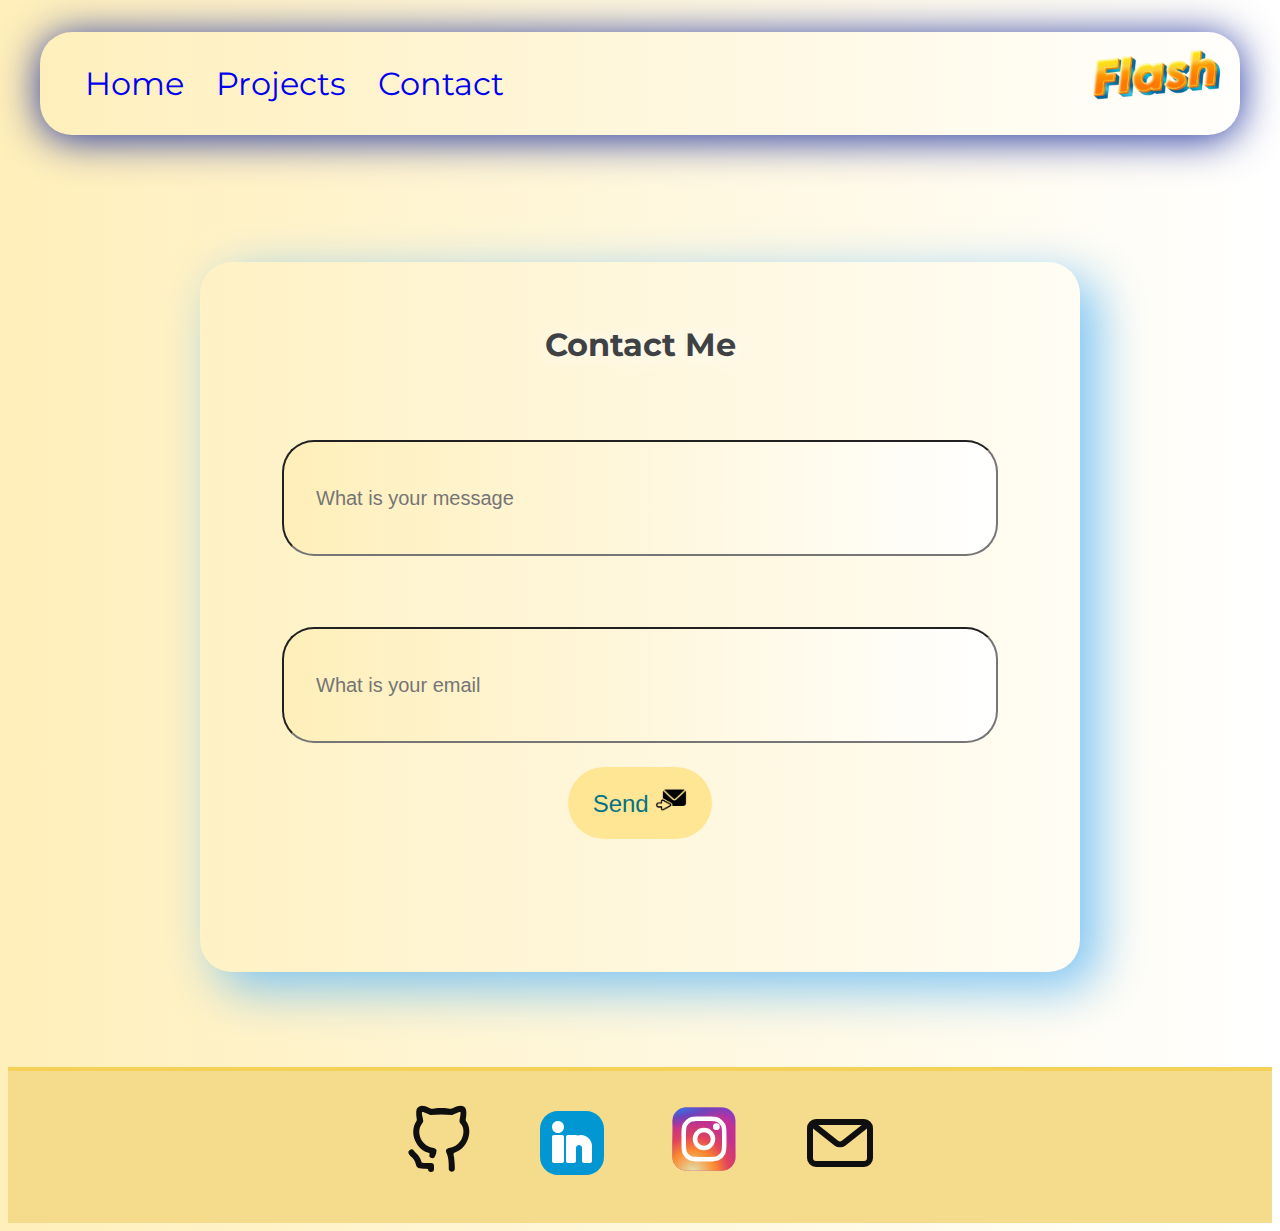
==== commit 55ca64f7: "changes in the navbar" ====
--- a/contact.html
+++ b/contact.html
@@ -25,7 +25,7 @@
         <ul>
           <li><a href="index.html">Home</a></li>
           <li><a href="sites.html">Projects</a></li>
-          <li><a href="contact.html">Contact Me</a></li>
+          <li><a href="contact.html">Contact</a></li>
         </ul>
       </div>
       <img class="flash" src="./images/flash.png" />
--- a/contact.css
+++ b/contact.css
@@ -11,12 +11,15 @@
 nav {
   display: flex;
   justify-content: space-between;
-  align-items: center;
+  align-items: start;
   margin: 2rem;
   /* background-color: rgb(251, 251, 251); */
-  padding: 1rem;
+  /* padding: 1rem; */
   box-shadow: 0rem 0.25rem 2.5rem rgb(32, 51, 159);
   border-radius: 2rem;
+}
+nav .hamburger-lay{
+  display: flex;
 }
 nav .hamburger-lay .hamburger {
   display: none;
@@ -37,6 +40,7 @@
 ul {
   transition-delay: 2s;
   padding-right: 2rem;
+  padding-left: 0;
   display: flex;
   flex-direction: row;
   list-style-type: none;
@@ -50,9 +54,10 @@
   /* visibility: hidden; */
 }
 nav {
-  align-items: center;
+  align-items: flex-start;
   text-align: start;
 }
+
 .center {
   display: flex;
   justify-content: space-around;
@@ -64,8 +69,8 @@
 }
 
 li {
-  padding: 1rem;
-  padding-left: 1rem;
+  padding-right: 2rem;
+  padding-left: 0rem;
   font-size: 2rem;
   padding-top: 0;
   color: rgb(48, 85, 98);
@@ -164,12 +169,9 @@
   margin: 1rem;
 }
 
-@media (max-width: 48rem) {
+@media (max-width: 50.5rem) {
   body {
     text-align: center;
-  }
-  nav {
-    align-items: center;
   }
   nav {
     display: flex;
@@ -197,6 +199,9 @@
     margin: 0.25rem 0;
     background-color: rgb(0, 0, 0);
   }
+  li{
+    padding-bottom: 1rem;
+  }
   ul {
     transition-delay: 2s;
     padding-right: 2rem;
@@ -204,7 +209,7 @@
     flex-direction: column;
     list-style-type: none;
     justify-content: space-around;
-    align-items: center;
+    align-items: start;
     scale: 0;
     transition: 0.5s;
     /* overflow: hidden; */
@@ -221,6 +226,7 @@
     scale: 1;
     max-height: 100%;
   }
+  
   .center {
     display: flex;
     flex-direction: column;
@@ -322,11 +328,16 @@
   transition: 1s;
 }
 .text {
-  scale: 0;
-  transition: 1s;
+  display: flex;
+  flex-direction: column;
+  align-items: center;
+  justify-content: center;
   font-size: 1.3rem;
-}
-.details svg:hover {
+  /* scale: 0; */
+  color: rgb(6 31 50);
+  transition: 1s;
+}
+.details img:hover {
   box-shadow: 0rem 0.125rem 1.25rem rgb(2, 154, 255);
   transition: 0.5s;
   border-radius: 50%;
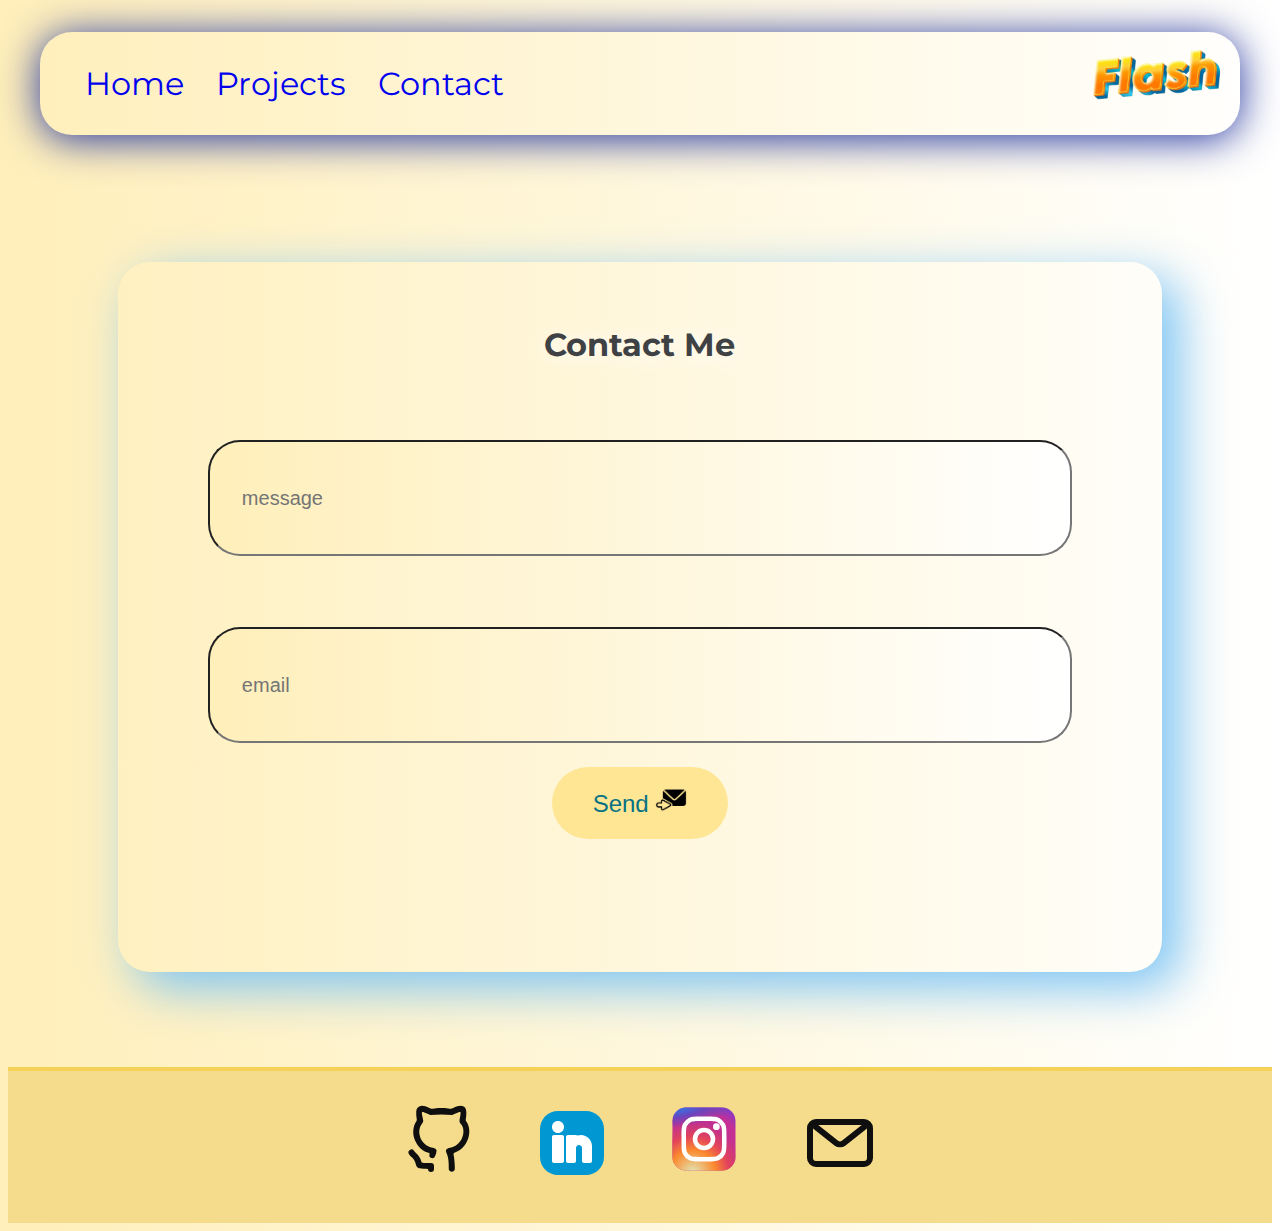
==== commit d6077cf2: "corrected the nav and the form" ====
--- a/contact.html
+++ b/contact.html
@@ -34,9 +34,9 @@
       <form>
         <h1 class="contact">Contact Me</h1>
         <br />
-        <input type="text" name="name" placeholder="What is your message" />
+        <input type="text" name="name" placeholder="message" />
         <br />
-        <input type="email" name="email" placeholder="What is your email" />
+        <input type="email" name="email" placeholder="email" />
         <button type="submit">
           <span>Send</span>
           <span> <img class="send" src="./images/send.png" /></span>
--- a/contact.css
+++ b/contact.css
@@ -20,12 +20,13 @@
 }
 nav .hamburger-lay{
   display: flex;
+  justify-content: start;
 }
 nav .hamburger-lay .hamburger {
   display: none;
   flex-direction: column;
   cursor: pointer;
-  justify-content: end;
+  justify-content: start;
 }
 nav .hamburger-lay input {
   visibility: hidden;
@@ -100,7 +101,7 @@
   align-items: center;
   padding: 5rem;
   padding-top: 0;
-  width: 80vh;
+  width: 70%;
   height: 70vh;
   text-align: center;
   /* background-color: #000091; */
@@ -183,11 +184,15 @@
     box-shadow: 0rem 0.25rem 2.5rem rgb(32, 51, 159);
     border-radius: 2rem;
   }
+  nav .hamburger-lay{
+  display: flex;
+  justify-content: space-between;
+  }
   nav .hamburger-lay .hamburger {
     display: flex;
     flex-direction: column;
     cursor: pointer;
-    justify-content: end;
+    justify-content: start;
   }
   nav .hamburger-lay input {
     visibility: hidden;
@@ -201,6 +206,7 @@
   }
   li{
     padding-bottom: 1rem;
+    margin-left: 2rem;
   }
   ul {
     transition-delay: 2s;
@@ -238,7 +244,7 @@
     margin-top: 3rem;
     margin-bottom: 4rem;
     /* height: 200px; */
-    width: 20rem;
+    /* width: 20rem; */
   }
   button {
     width: 50%;
@@ -279,7 +285,9 @@
     padding-left: 0;
   }
   form {
-    width: 18rem;
+    width: 65%;
+    height: 70vh;
+    transition: 1s;
   }
 }
 .github,
@@ -357,10 +365,7 @@
 }
 
 @media (max-width: 31.25rem) {
-  form {
-    width: 17vh;
-    height: 70vh;
-  }
+  
   .contact {
     margin-top: 14vh;
   }
@@ -385,8 +390,21 @@
     width: 8rem;
   }
   li {
-    font-size: 1.5rem;
+    font-size: 0.88rem;
     transition: 1s;
     /* flex-direction: column; */
   }
-}
+  nav {
+    padding-top: 1rem;
+    padding-left: 0;
+  }
+  nav .hamburger-lay{
+    display: flex;
+    justify-content: start;
+  }
+  form{
+    transition: 1s;
+    height: 60%;
+    width: 58%;
+  }
+}
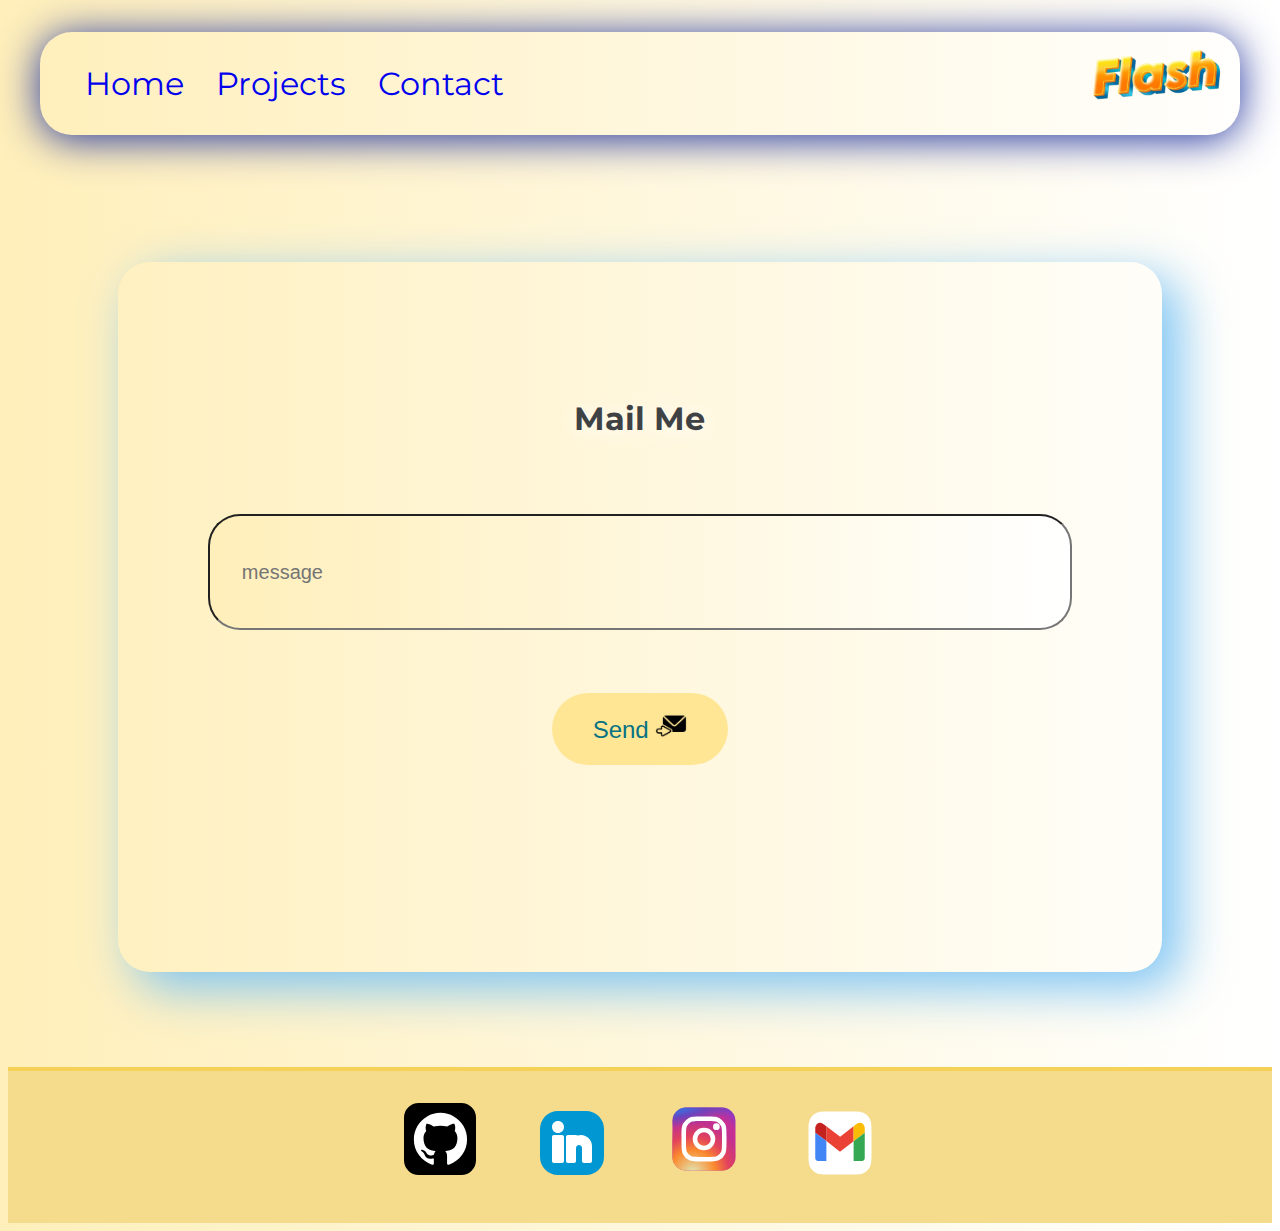
==== commit 55e2620e: "some changes that 3y told" ====
--- a/contact.html
+++ b/contact.html
@@ -31,12 +31,11 @@
       <img class="flash" src="./images/flash.png" />
     </nav>
     <div class="center">
-      <form>
-        <h1 class="contact">Contact Me</h1>
+      <form method="post" enctype="text/plain" action="mailto:goyal.aryan@gmail.com">
+        <h1 class="contact">Mail Me</h1>
         <br />
         <input type="text" name="name" placeholder="message" />
         <br />
-        <input type="email" name="email" placeholder="email" />
         <button type="submit">
           <span>Send</span>
           <span> <img class="send" src="./images/send.png" /></span>
--- a/contact.css
+++ b/contact.css
@@ -13,8 +13,6 @@
   justify-content: space-between;
   align-items: start;
   margin: 2rem;
-  /* background-color: rgb(251, 251, 251); */
-  /* padding: 1rem; */
   box-shadow: 0rem 0.25rem 2.5rem rgb(32, 51, 159);
   border-radius: 2rem;
 }
@@ -47,12 +45,7 @@
   list-style-type: none;
   justify-content: space-around;
   align-items: center;
-  /* scale: 0; */
   transition: 0.5s;
-  /* overflow: hidden; */
-  /* max-height: 0; */
-
-  /* visibility: hidden; */
 }
 nav {
   align-items: flex-start;
@@ -77,13 +70,9 @@
   color: rgb(48, 85, 98);
 }
 li:hover {
-  /* text-decoration: underline wavy red; */
-  /* color: red; */
   scale: 1.2;
   text-shadow: 0rem 0.188rem 1.25rem white;
   transition: 0.5s;
-
-  /* transition:1s; */
 }
 h1,
 h2 {
@@ -104,7 +93,6 @@
   width: 70%;
   height: 70vh;
   text-align: center;
-  /* background-color: #000091; */
   border-radius: 2rem;
   box-shadow: 1.063rem 0.938rem 3.125rem rgb(125 196 244);
 }
@@ -112,21 +100,14 @@
 input {
   background-image: linear-gradient(to right, #ffefba, #ffffff);
   color: rgb(137, 138, 50);
-  /* background-color:#000091; */
   padding: 2rem;
   color: rgb(0, 0, 0);
   border-radius: 2rem;
   height: 3rem;
-  /* box-shadow: 0px 2px 20px #1d4e38; */
   font-size: 1.25rem;
   width: 90%;
   margin: 1rem;
 }
-/* form:hover {
-  /* box-shadow: 0px 1px 20px rgb(113, 7, 234); */
-/* scale: 1.1;
-  transition: 1s; */
-/* } */
 
 button {
   background-color: #ffe695;
@@ -145,18 +126,10 @@
 }
 button:hover {
   background-color: #fff1c5;
-  /* scale: 1.1; */
-  transition: 1s;
-
-  /* box-shadow: 0px 2px 50px rgb(2, 154, 255); */
+  transition: 1s;
 }
 .details {
-  /* background-color: rgb(1, 5, 43); */
-  /* box-shadow: 0px 2px 20px purple; */
   justify-content: center;
-  /* color: #8f04f3; */
-  /* justify-content: space-around; */
-  /* border-radius: 20px; */
   display: flex;
   border-top: 0.25rem solid #f6d158;
   flex-direction: row;
@@ -179,7 +152,6 @@
     justify-content: space-between;
     align-items: center;
     margin: 2rem;
-    /* background-color: rgb(251, 251, 251); */
     padding: 1rem;
     box-shadow: 0rem 0.25rem 2.5rem rgb(32, 51, 159);
     border-radius: 2rem;
@@ -218,10 +190,7 @@
     align-items: start;
     scale: 0;
     transition: 0.5s;
-    /* overflow: hidden; */
     max-height: 0;
-
-    /* visibility: hidden; */
   }
   nav {
     align-items: center;
@@ -243,8 +212,6 @@
   form {
     margin-top: 3rem;
     margin-bottom: 4rem;
-    /* height: 200px; */
-    /* width: 20rem; */
   }
   button {
     width: 50%;
@@ -262,25 +229,16 @@
   .jee {
     width: 100%;
     left: 0;
-    /* padding-left: 20em; */
   }
   .center:hover .jee {
     padding-right: 0;
     scale: 1;
   }
   .center:hover .text {
-    /* height: 200px; */
     width: 10rem;
   }
 }
 @media (max-width: 37.5rem) {
-  /* ul{
-        display: flex;
-        flex-direction: column;
-        align-items: center;
-        justify-content: center;
-        text-align: center;
-    } */
   li {
     padding-left: 0;
   }
@@ -323,7 +281,6 @@
   }
 }
 .center:hover .jee {
-  /* position: static; */
   left: 0;
   transition: 1s;
 }
@@ -341,7 +298,6 @@
   align-items: center;
   justify-content: center;
   font-size: 1.3rem;
-  /* scale: 0; */
   color: rgb(6 31 50);
   transition: 1s;
 }
@@ -392,7 +348,6 @@
   li {
     font-size: 0.88rem;
     transition: 1s;
-    /* flex-direction: column; */
   }
   nav {
     padding-top: 1rem;
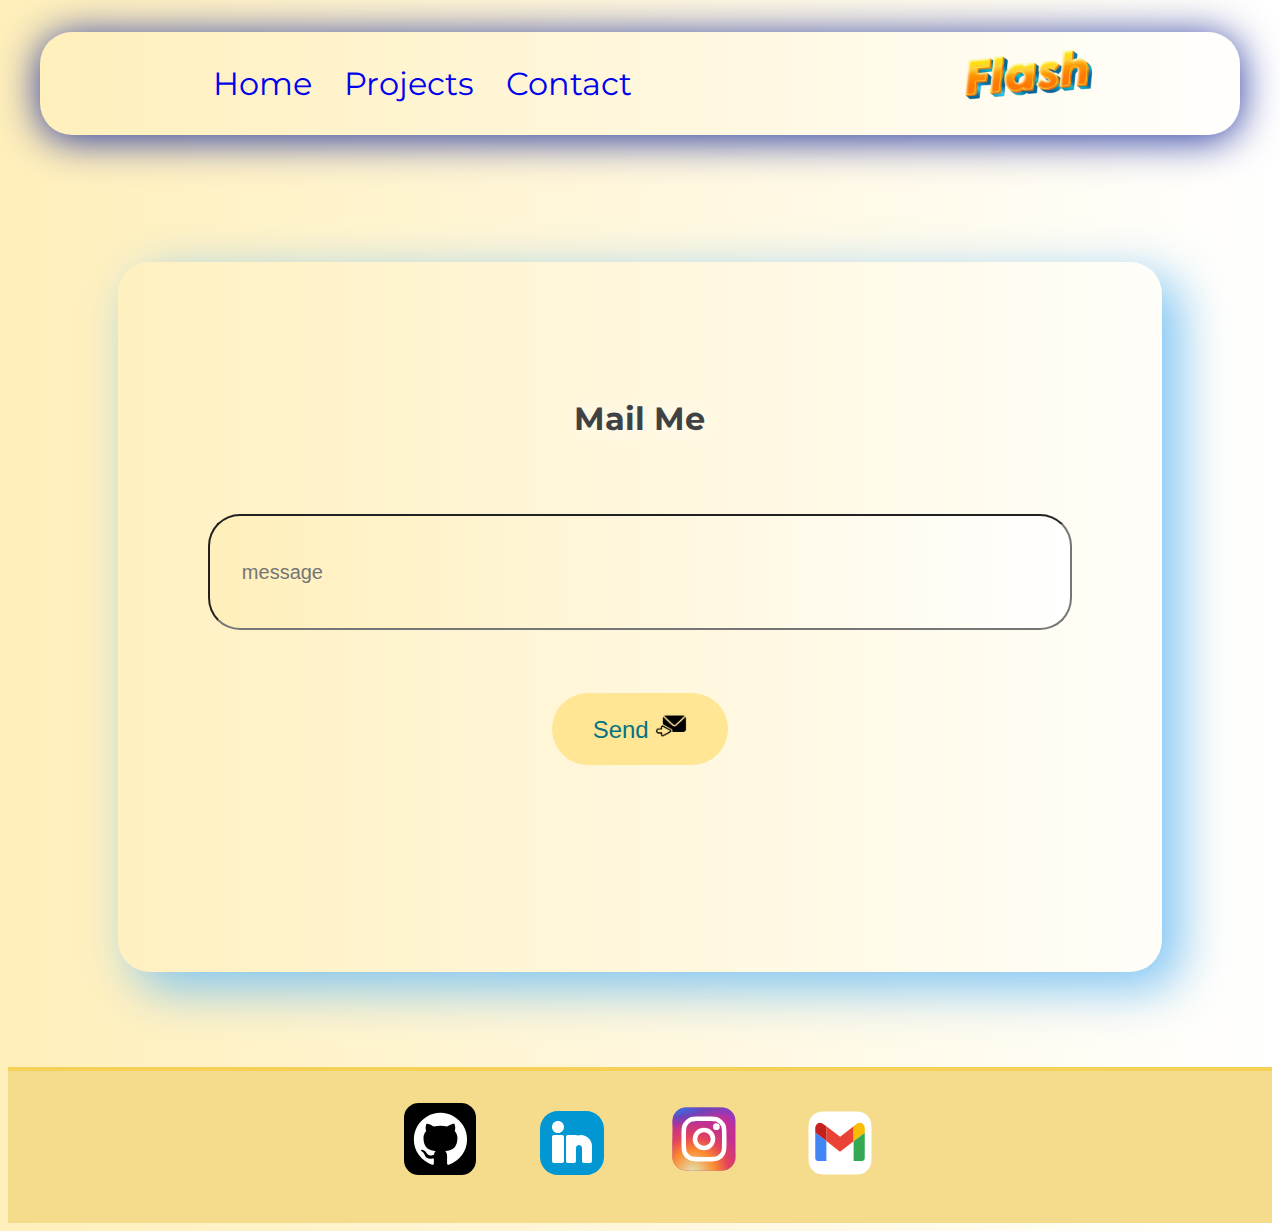
==== commit f6d954ef: "some changes" ====
--- a/contact.html
+++ b/contact.html
@@ -31,10 +31,10 @@
       <img class="flash" src="./images/flash.png" />
     </nav>
     <div class="center">
-      <form method="post" enctype="text/plain" action="mailto:goyal.aryan@gmail.com">
+      <form method="POST" enctype="text/plain" action="mailto:goyal.aryan@gmail.com">
         <h1 class="contact">Mail Me</h1>
         <br />
-        <input type="text" name="name" placeholder="message" />
+        <input type="text" name="message" placeholder="message" />
         <br />
         <button type="submit">
           <span>Send</span>
--- a/contact.css
+++ b/contact.css
@@ -10,15 +10,15 @@
 }
 nav {
   display: flex;
-  justify-content: space-between;
-  align-items: start;
+  justify-content: space-around;
+  align-items: flex-start;
   margin: 2rem;
   box-shadow: 0rem 0.25rem 2.5rem rgb(32, 51, 159);
   border-radius: 2rem;
 }
 nav .hamburger-lay{
   display: flex;
-  justify-content: start;
+  justify-content: flex-start;
 }
 nav .hamburger-lay .hamburger {
   display: none;
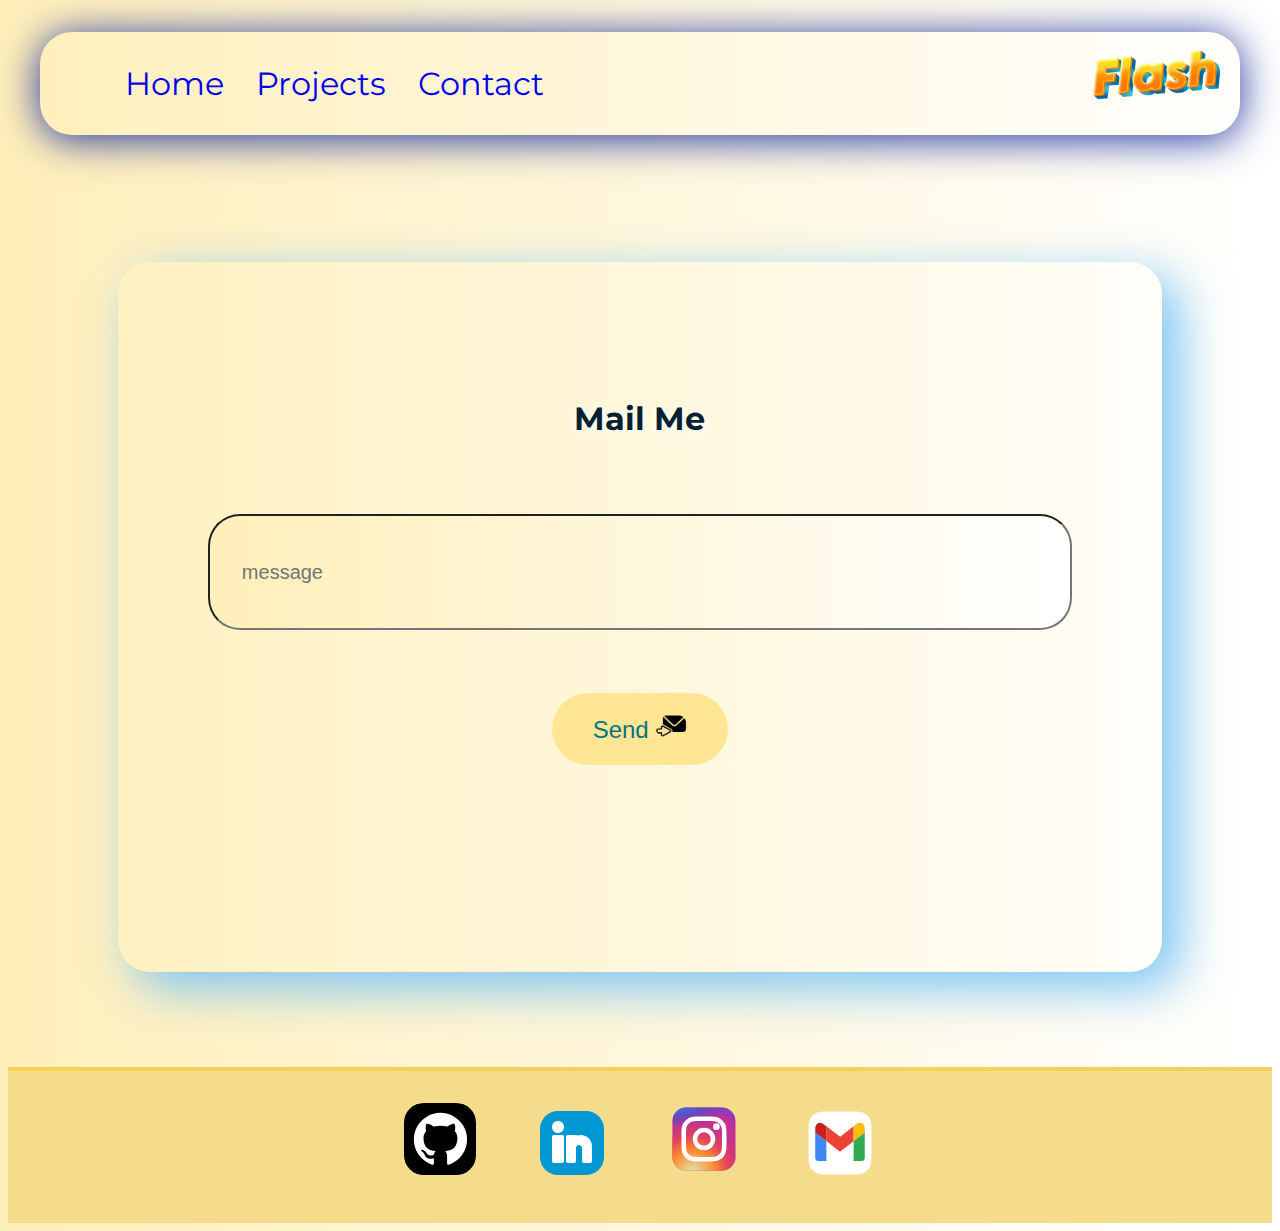
==== commit 0ab4dea0: "some change" ====
--- a/contact.html
+++ b/contact.html
@@ -5,6 +5,7 @@
     <meta name="viewport" content="width=device-width, initial-scale=1.0" />
     <title>Contact me</title>
     <link rel="stylesheet" href="contact.css" />
+    <link rel="stylesheet" href="style.css" />
     <link rel="preconnect" href="https://fonts.googleapis.com" />
     <link rel="preconnect" href="https://fonts.gstatic.com" crossorigin />
     <link
--- a/contact.css
+++ b/contact.css
@@ -1,56 +1,3 @@
-body {
-  background-image: linear-gradient(to right, #ffefba, #ffffff);
-  color: rgb(137, 138, 50);
-  font-size: 2rem;
-  font-family: "Montserrat", Roboto;
-}
-.flash {
-  box-shadow: none;
-  width: 10rem;
-}
-nav {
-  display: flex;
-  justify-content: space-around;
-  align-items: flex-start;
-  margin: 2rem;
-  box-shadow: 0rem 0.25rem 2.5rem rgb(32, 51, 159);
-  border-radius: 2rem;
-}
-nav .hamburger-lay{
-  display: flex;
-  justify-content: flex-start;
-}
-nav .hamburger-lay .hamburger {
-  display: none;
-  flex-direction: column;
-  cursor: pointer;
-  justify-content: start;
-}
-nav .hamburger-lay input {
-  visibility: hidden;
-}
-
-nav .hamburger-lay .hamburger .bar {
-  width: 1.563rem;
-  height: 0.188rem;
-  margin: 0.25rem 0;
-  background-color: rgb(0, 0, 0);
-}
-ul {
-  transition-delay: 2s;
-  padding-right: 2rem;
-  padding-left: 0;
-  display: flex;
-  flex-direction: row;
-  list-style-type: none;
-  justify-content: space-around;
-  align-items: center;
-  transition: 0.5s;
-}
-nav {
-  align-items: flex-start;
-  text-align: start;
-}
 
 .center {
   display: flex;
@@ -58,31 +5,9 @@
   align-items: center;
   height: 100vh;
 }
-a {
-  text-decoration: none;
-}
 
-li {
-  padding-right: 2rem;
-  padding-left: 0rem;
-  font-size: 2rem;
-  padding-top: 0;
-  color: rgb(48, 85, 98);
-}
-li:hover {
-  scale: 1.2;
-  text-shadow: 0rem 0.188rem 1.25rem white;
-  transition: 0.5s;
-}
-h1,
-h2 {
-  color: rgb(63, 66, 68);
-  text-align: center;
-  text-shadow: 0rem 0.125rem 1.25rem white;
-  font-size: 2rem;
-  animation: appear;
-  animation-duration: 2s;
-}
+
+
 form {
   display: flex;
   flex-direction: column;
@@ -128,79 +53,10 @@
   background-color: #fff1c5;
   transition: 1s;
 }
-.details {
-  justify-content: center;
-  display: flex;
-  border-top: 0.25rem solid #f6d158;
-  flex-direction: row;
-  background-color: #f4dc8c;
-  margin: 0;
-  width: 100%;
-  height: 100%;
-}
-p {
-  width: 25%;
-  margin: 1rem;
-}
+
 
 @media (max-width: 50.5rem) {
-  body {
-    text-align: center;
-  }
-  nav {
-    display: flex;
-    justify-content: space-between;
-    align-items: center;
-    margin: 2rem;
-    padding: 1rem;
-    box-shadow: 0rem 0.25rem 2.5rem rgb(32, 51, 159);
-    border-radius: 2rem;
-  }
-  nav .hamburger-lay{
-  display: flex;
-  justify-content: space-between;
-  }
-  nav .hamburger-lay .hamburger {
-    display: flex;
-    flex-direction: column;
-    cursor: pointer;
-    justify-content: start;
-  }
-  nav .hamburger-lay input {
-    visibility: hidden;
-  }
-
-  nav .hamburger-lay .hamburger .bar {
-    width: 1.563rem;
-    height: 0.188rem;
-    margin: 0.25rem 0;
-    background-color: rgb(0, 0, 0);
-  }
-  li{
-    padding-bottom: 1rem;
-    margin-left: 2rem;
-  }
-  ul {
-    transition-delay: 2s;
-    padding-right: 2rem;
-    display: flex;
-    flex-direction: column;
-    list-style-type: none;
-    justify-content: space-around;
-    align-items: start;
-    scale: 0;
-    transition: 0.5s;
-    max-height: 0;
-  }
-  nav {
-    align-items: center;
-    text-align: start;
-  }
-  .hamburger-lay #menu-toggle:checked ~ ul {
-    transition: 0.5s;
-    scale: 1;
-    max-height: 100%;
-  }
+  
   
   .center {
     display: flex;
@@ -216,20 +72,10 @@
   button {
     width: 50%;
   }
-  h1 {
-    margin-bottom: 3.5rem;
-    margin-top: 4rem;
-  }
-  nav {
-    margin: 1rem;
-  }
+  
 }
 
 @media (max-width: 48rem) {
-  .jee {
-    width: 100%;
-    left: 0;
-  }
   .center:hover .jee {
     padding-right: 0;
     scale: 1;
@@ -239,74 +85,23 @@
   }
 }
 @media (max-width: 37.5rem) {
-  li {
-    padding-left: 0;
-  }
   form {
     width: 65%;
     height: 70vh;
     transition: 1s;
   }
 }
-.github,
-.insta {
-  height: 4.5rem;
-  width: 4.5rem;
-  margin: 2rem;
-}
-.gmail {
-  height: 5rem;
-  width: 4.5rem;
-  margin: 2rem;
-}
-
-.linkedin {
-  height: 5rem;
-  width: 4rem;
-  margin: 2rem;
-}
-.details img {
-  box-shadow: none;
-}
-
-@keyframes appear {
-  0% {
-    scale: 0;
-  }
-  50% {
-    scale: 1.5;
-  }
-  100% {
-    scale: 1;
-  }
-}
 .center:hover .jee {
   left: 0;
   transition: 1s;
 }
-.jee {
-  position: relative;
-  transition: 1s;
-}
+
 .center:hover .text {
   scale: 1;
   transition: 1s;
 }
-.text {
-  display: flex;
-  flex-direction: column;
-  align-items: center;
-  justify-content: center;
-  font-size: 1.3rem;
-  color: rgb(6 31 50);
-  transition: 1s;
-}
-.details img:hover {
-  box-shadow: 0rem 0.125rem 1.25rem rgb(2, 154, 255);
-  transition: 0.5s;
-  border-radius: 50%;
-  padding: 0.5rem;
-}
+
+
 .fl {
   padding-left: 0;
 }
@@ -329,37 +124,19 @@
     height: 1rem;
   }
 
-  .flash {
-    width: 5rem;
-  }
-  .github,
-  .linkedin,
-  .insta,
-  .gmail {
-    height: 2.25rem;
-    width: 2.25rem;
-    margin: 1rem;
-    transition: 1s;
-  }
+  
   button {
     height: 9rem;
     width: 8rem;
   }
-  li {
-    font-size: 0.88rem;
-    transition: 1s;
-  }
-  nav {
-    padding-top: 1rem;
-    padding-left: 0;
-  }
-  nav .hamburger-lay{
-    display: flex;
-    justify-content: start;
-  }
+  
+
   form{
     transition: 1s;
     height: 60%;
     width: 58%;
   }
 }
+.send{
+  box-shadow: none;
+}--- a/style.css
+++ b/style.css
@@ -0,0 +1,421 @@
+body {
+  background-image: linear-gradient(to right, #ffefba, #ffffff);
+  color: rgb(137, 138, 50);
+  font-size: 2rem;
+  font-family: "Montserrat", Roboto;
+}
+.flash {
+  box-shadow: none;
+  width: 10rem;
+}
+nav {
+  display: flex;
+  justify-content: space-between;
+  align-items: start;
+  margin: 2rem;
+  box-shadow: 0rem 0.25rem 2.5rem rgb(32, 51, 159);
+  border-radius: 2rem;
+}
+nav .hamburger-lay{
+  display: flex;
+  justify-content: start;
+}
+nav .hamburger-lay .hamburger {
+  display: none;
+  flex-direction: column;
+  cursor: pointer;
+  justify-content: start;
+}
+nav .hamburger-lay input {
+  visibility: hidden;
+}
+
+nav .hamburger-lay .hamburger .bar {
+  width: 1.563rem;
+  height: 0.188rem;
+  margin: 0.25rem 0;
+  background-color: rgb(0, 0, 0);
+}
+ul {
+  transition-delay: 2s;
+  padding-right: 2rem;
+  display: flex;
+  flex-direction: row;
+  list-style-type: none;
+  justify-content: space-around;
+  align-items: center;
+  transition: 0.5s;
+}
+nav {
+  align-items: flex-start;
+  text-align: start;
+}
+a {
+  text-decoration: none;
+}
+
+li {
+  padding-right: 2rem;
+  padding-left: 0rem;
+  font-size: 2rem;
+  padding-top: 0;
+  color: rgb(48, 85, 98);
+}
+li:hover {
+  scale: 1.2;
+  text-shadow: 0 0.188rem 1.25rem white;
+  transition: 0.5s;
+}
+.photo {
+  margin: 5rem;
+  padding: 2rem;
+  border-radius: 2rem;
+  box-shadow: 0.625rem 0.625rem 2.938rem rgb(221 204 244);
+}
+
+h1,
+h2 {
+  color: rgb(6 31 50);
+
+  text-align: center;
+  text-shadow: 0 0.125rem 0.625rem white;
+  font-size: 2rem;
+  animation: appear;
+  animation-duration: 2s;
+}
+.photo {
+  display: flex;
+  flex-direction: row;
+  justify-content: flex-start;
+  align-items: center;
+}
+p {
+  margin: 2rem;
+  /* padding: 5rem; */
+  text-align: left
+  ;
+}
+.text h1{
+  margin-left: 1rem;
+}
+
+.text {
+  display: flex;
+  flex-direction: column;
+  align-items: flex-start;
+  justify-content: flex-start;
+  font-size: 1.3rem;
+  color: rgb(6 31 50);
+  transition: 1s;
+}
+
+.me {
+  width: 26rem;
+  left: 36%;
+  transition: 1s;
+  margin: 0.625rem;
+}
+.jee {
+  height: 20rem;
+  width: 32rem;
+  transition: 1s;
+}
+.sds {
+  width: 20rem;
+  transition: 1s;
+  margin: 0.625rem;
+  margin-top: 4rem;
+}
+.tl {
+  height: 20rem;
+  width: 19rem;
+  transition: 1s;
+}
+.mira {
+  height: 29rem;
+  width: 21rem;
+  transition: 1s;
+  margin: 0.625rem;
+}
+.paac {
+  height: 20rem;
+  width: 20rem;
+  transition: 1s;
+}
+.fl {
+  padding-left: 0;
+}
+.mirify {
+  height: 20rem;
+  width: 28rem;
+  transition: 1s;
+}
+.torque {
+  height: 20rem;
+  width: 20rem;
+  transition: 1s;
+}
+.mera-safar {
+  height: 20rem;
+  width: 32rem;
+  transition: 1s;
+}
+.details {
+  justify-content: center;
+  width: 100%;
+  margin: 0;
+  padding: 0;
+  display: flex;
+  border-top: 0.25rem solid #f6d158;
+  flex-direction: row;
+  background-color: #f4dc8c;
+}
+@keyframes appear {
+  0% {
+    scale: 0;
+  }
+  50% {
+    scale: 1.2;
+  }
+  100% {
+    scale: 1;
+  }
+}
+@keyframes navcome {
+  0% {
+    display: none;
+  }
+  100% {
+    display: flex;
+  }
+}
+.github,
+.insta {
+  height: 4.5rem;
+  width: 4.5rem;
+  margin: 2rem;
+}
+.gmail {
+  height: 5rem;
+  width: 4.5rem;
+  margin: 2rem;
+}
+
+.linkedin {
+  height: 5rem;
+  width: 4rem;
+  margin: 2rem;
+}
+.details img {
+  box-shadow: none;
+}
+
+img {
+  box-shadow: 0.5rem 0.5rem 1.313rem rgb(144 202 241);
+  border-radius: 1.25rem;
+}
+
+.details img:hover {
+  box-shadow: 0 0.125rem 1.25rem rgb(2, 154, 255);
+  transition: 0.5s;
+  border-radius: 50%;
+  padding: 0.5rem;
+}
+
+@media (max-width: 61.875rem) {
+  body {
+    text-align: center;
+  }
+  .photo {
+    display: flex;
+    flex-direction: column;
+    justify-content: center;
+    align-items: center;
+    margin: 1rem;
+  }
+  .me {
+    left: 0;
+  }
+  .sds {
+    left: 0;
+  }
+  .tl {
+    left: 0;
+  }
+  .paac {
+    left: 0;
+  }
+  .mira {
+    left: 0;
+  }
+  .mirify {
+    left: 0;
+  }
+  .torque {
+    left: 0;
+  }
+  .mera-safar {
+    left: 0;
+  }
+  .jee {
+    left: 0;
+  }
+}
+@media (max-width: 50.5rem) {
+  nav {
+    align-items: center;
+  }
+  nav {
+    display: flex;
+    justify-content: space-between;
+    align-items: center;
+    margin: 2rem;
+    padding: 1rem;
+    box-shadow: 0rem 0.25rem 2.5rem rgb(32, 51, 159);
+    border-radius: 2rem;
+  }
+  li{
+    padding-bottom: 1rem;
+  }
+  nav .hamburger-lay .hamburger {
+    display: flex;
+    flex-direction: column;
+    cursor: pointer;
+    justify-content: start;
+  }
+  nav .hamburger-lay input {
+    visibility: hidden;
+  }
+  nav .hamburger-lay{
+  display: flex;
+  justify-content: space-between;
+  }
+  nav .hamburger-lay .hamburger .bar {
+    width: 1.563rem;
+    height: 0.188rem;
+    margin: 0.25rem 0;
+    background-color: rgb(0, 0, 0);
+  }
+  ul {
+    transition-delay: 2s;
+    padding-right: 2rem;
+    display: flex;
+    flex-direction: column;
+    list-style-type: none;
+    justify-content: space-around;
+    align-items: start;
+    scale: 0;
+    transition: 0.5s;
+    max-height: 0;
+  }
+  nav {
+    align-items: center;
+    text-align: start;
+  }
+  .hamburger-lay #menu-toggle:checked ~ ul {
+    transition: 0.5s;
+    scale: 1;
+    max-height: 100%;
+  }
+
+  nav {
+    margin: 1rem;
+  }
+  .text {
+    font-size: 0.938rem;
+    padding: 0;
+    margin: 1rem;
+  }
+  .photo {
+    padding: 0;
+  }
+  h1,
+  h2 {
+    font-size: 1.875rem;
+    animation: appear;
+    animation-duration: 2s;
+  }
+}
+@media (max-width: 37.5rem) {
+  .text{
+    font-size: 10px;
+  }
+  .details {
+    width: 100%;
+    margin: 0;
+    padding: 0;
+  }
+  .tl {
+    height: 4em;
+    width: 10rem;
+    transition: 1s;
+    margin-top: 1rem;
+    margin-bottom: 1rem;
+  }
+  .sds {
+    height: 4em;
+    width: 20rem;
+    transition: 1s;
+    margin-top: 1rem;
+    margin-bottom: 1rem;
+  }
+  .mira {
+    height: 10em;
+    width: 12rem;
+    transition: 1s;
+    margin-top: 1rem;
+    margin-bottom: 1rem;
+  }
+  .me {
+    height: 20rem;
+    width: 15rem;
+    transition: 1s;
+    margin-top: 1rem;
+    margin-bottom: 1rem;
+  }
+  .mirify,
+  .jee,
+  .mera-safar,
+  .torque,
+  .paac {
+    height: 4em;
+    width: 15rem;
+    transition: 1s;
+    margin-top: 1rem;
+    margin-bottom: 1rem;
+  }
+  li {
+    padding-left: 0;
+  }
+}
+b{
+  white-space: nowrap;
+}
+@media (max-width: 31.25rem) {
+  .sds {
+    height: 4em;
+    width: 14rem;
+    transition: 1s;
+    margin-top: 1rem;
+    margin-bottom: 1rem;
+  }
+  body {
+    font-size: 1.5rem;
+  }
+  .github,
+  .linkedin,
+  .insta,
+  .gmail {
+    height: 2.25rem;
+    width: 2.25rem;
+    margin: 1rem;
+  }
+  .flash {
+    width: 5rem;
+  }
+  li {
+    font-size: 0.9rem;
+    transition: 1s;
+  }
+  
+}
